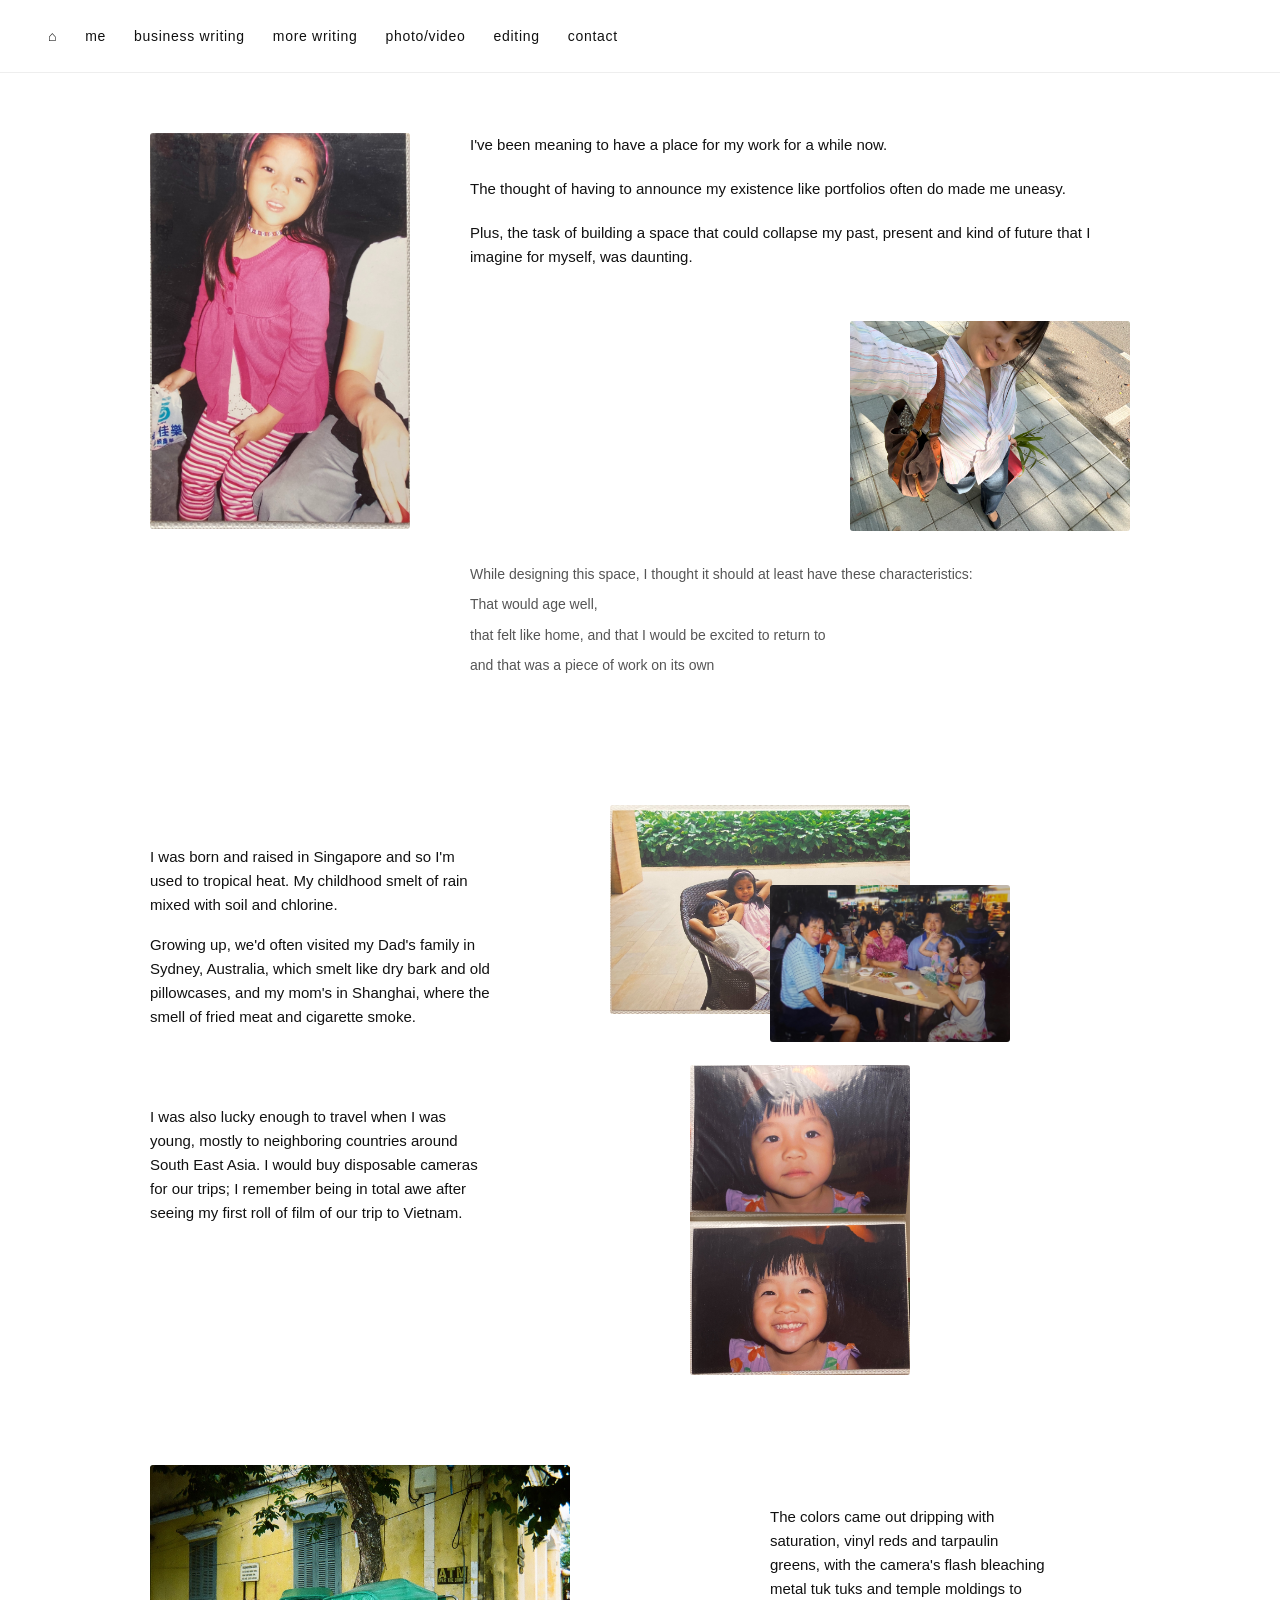
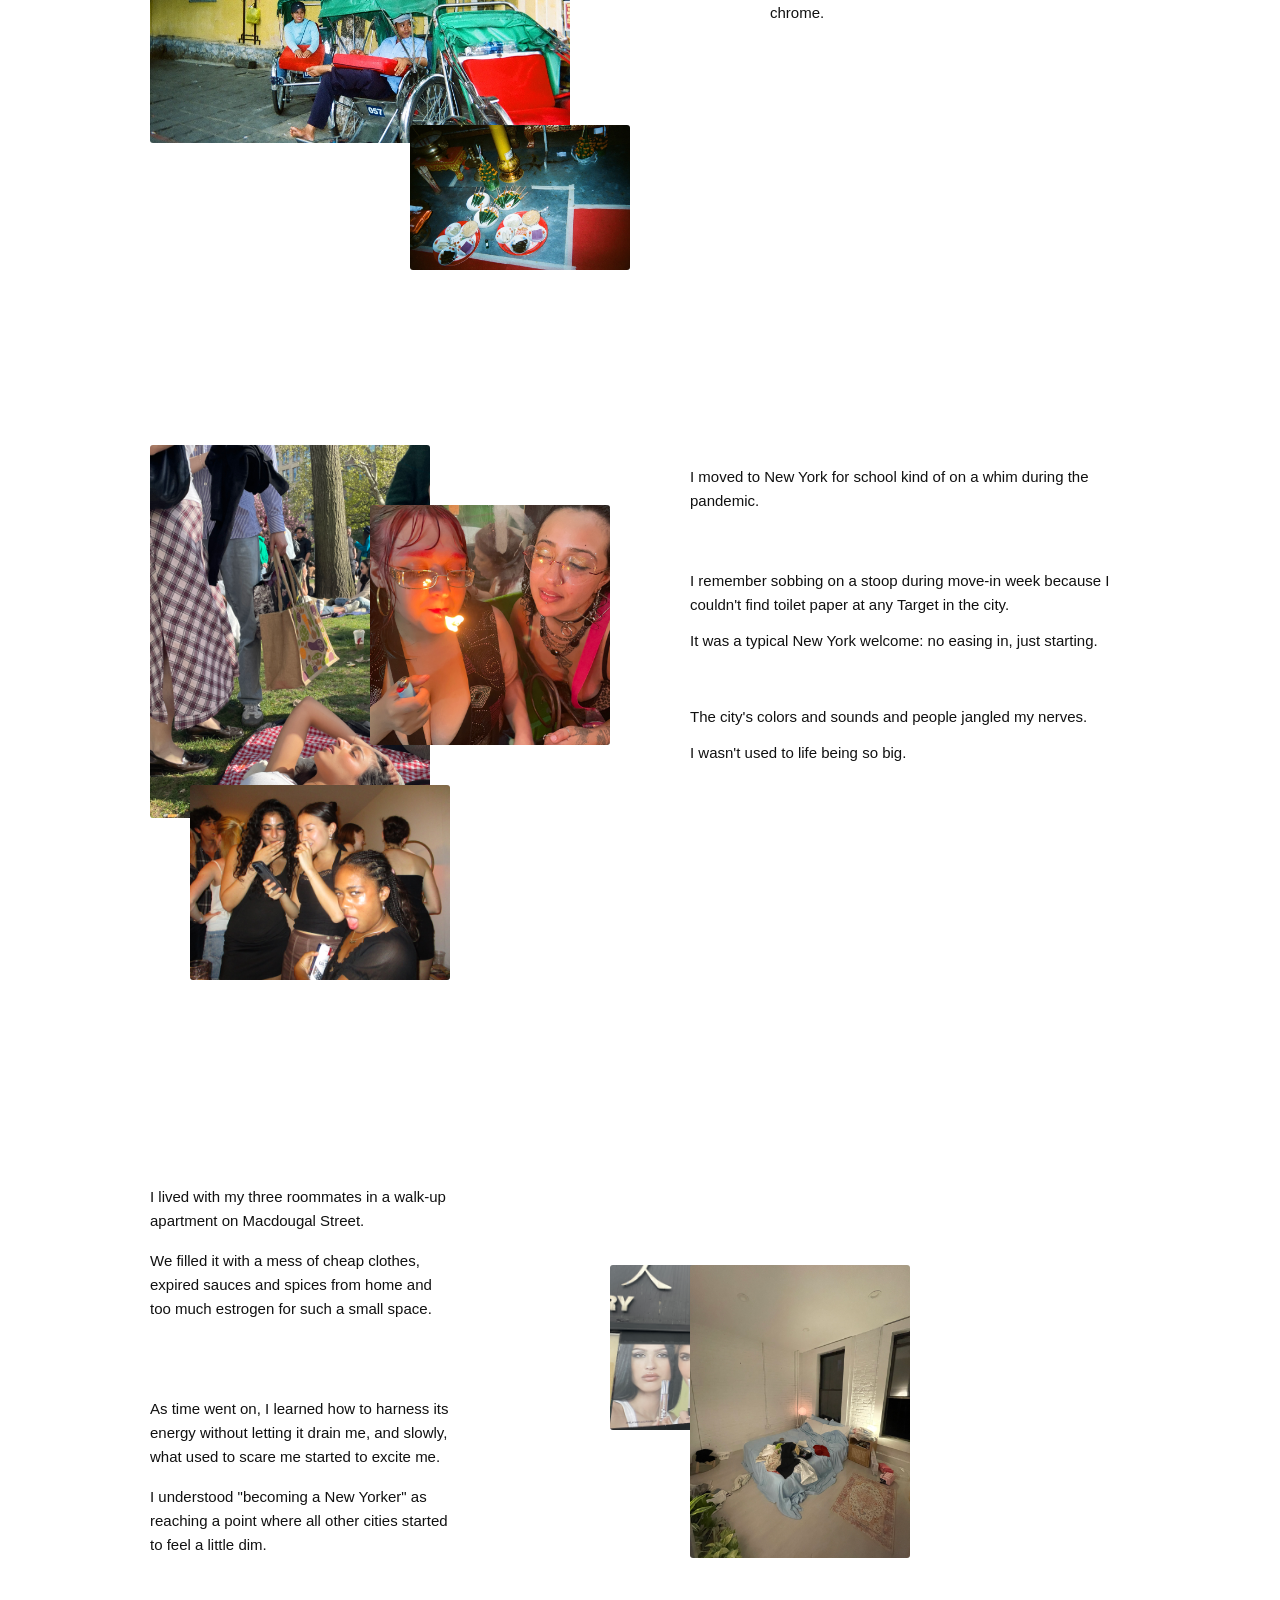
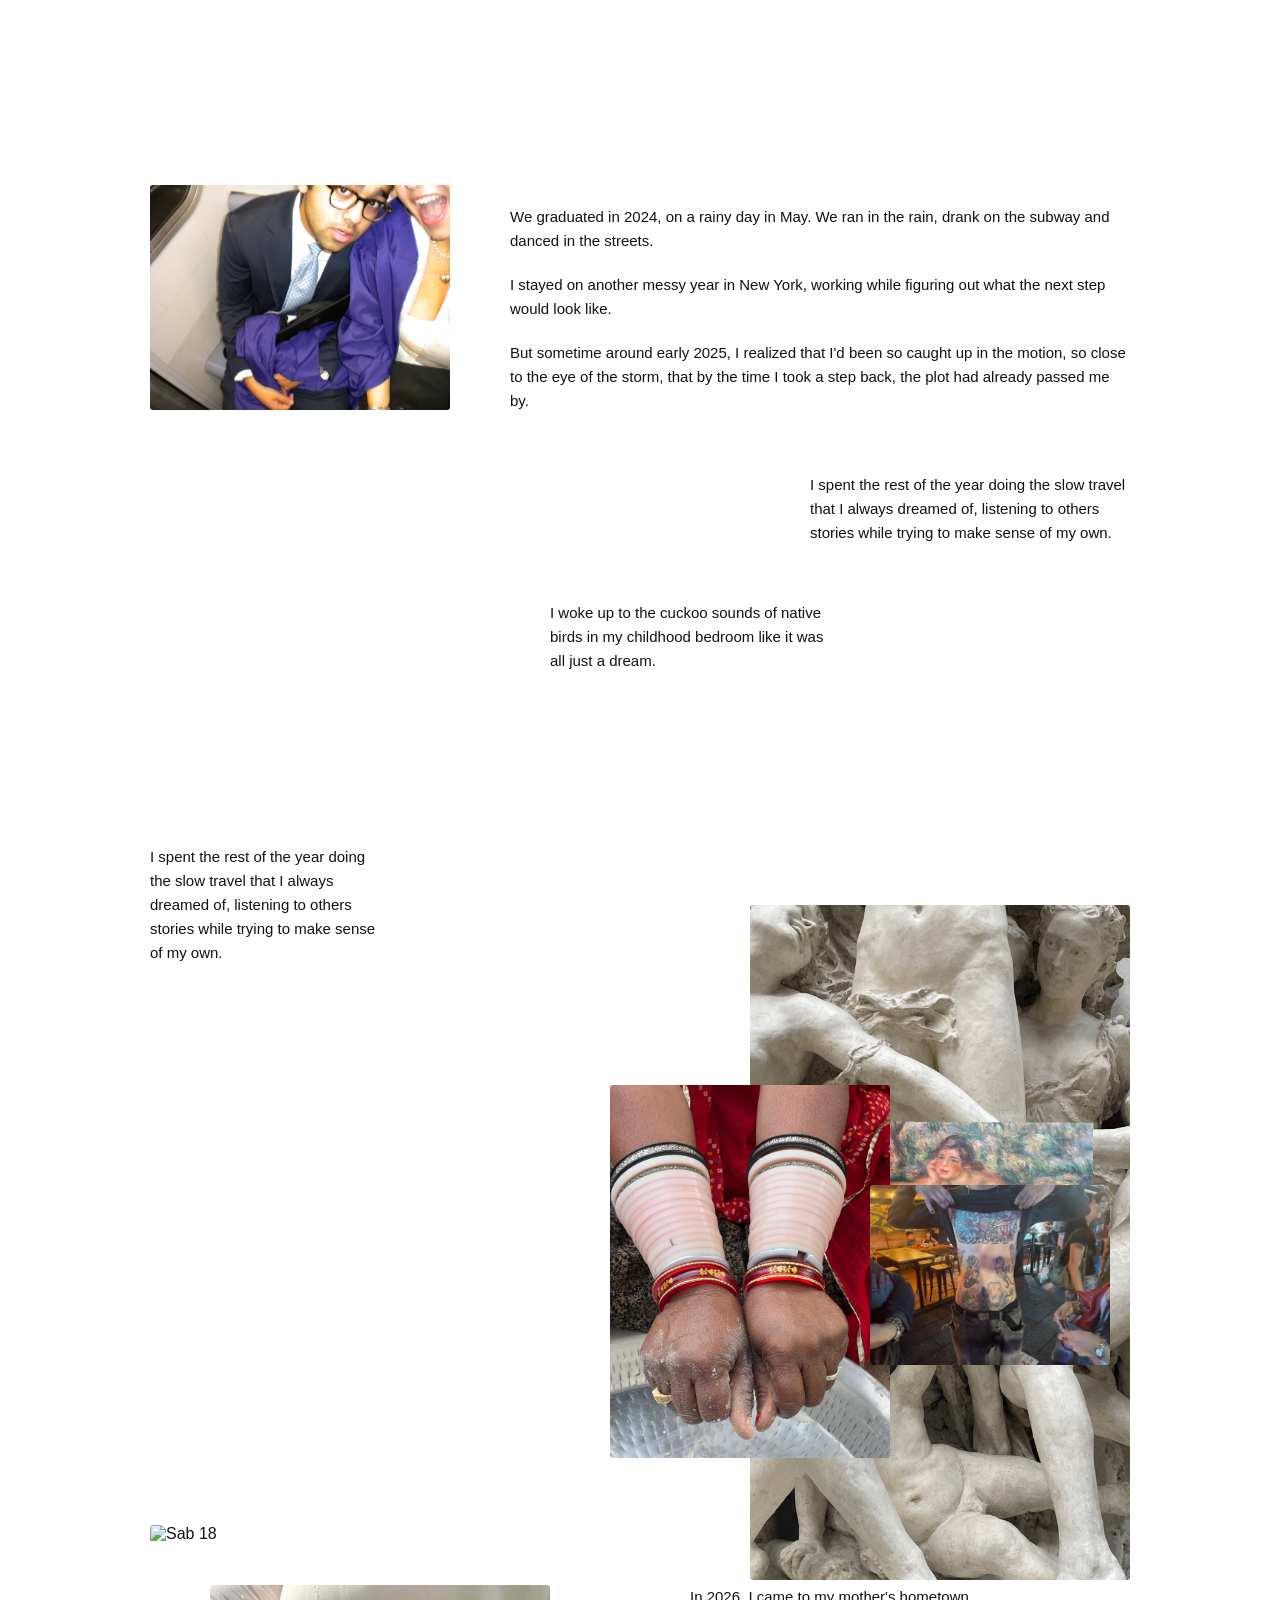
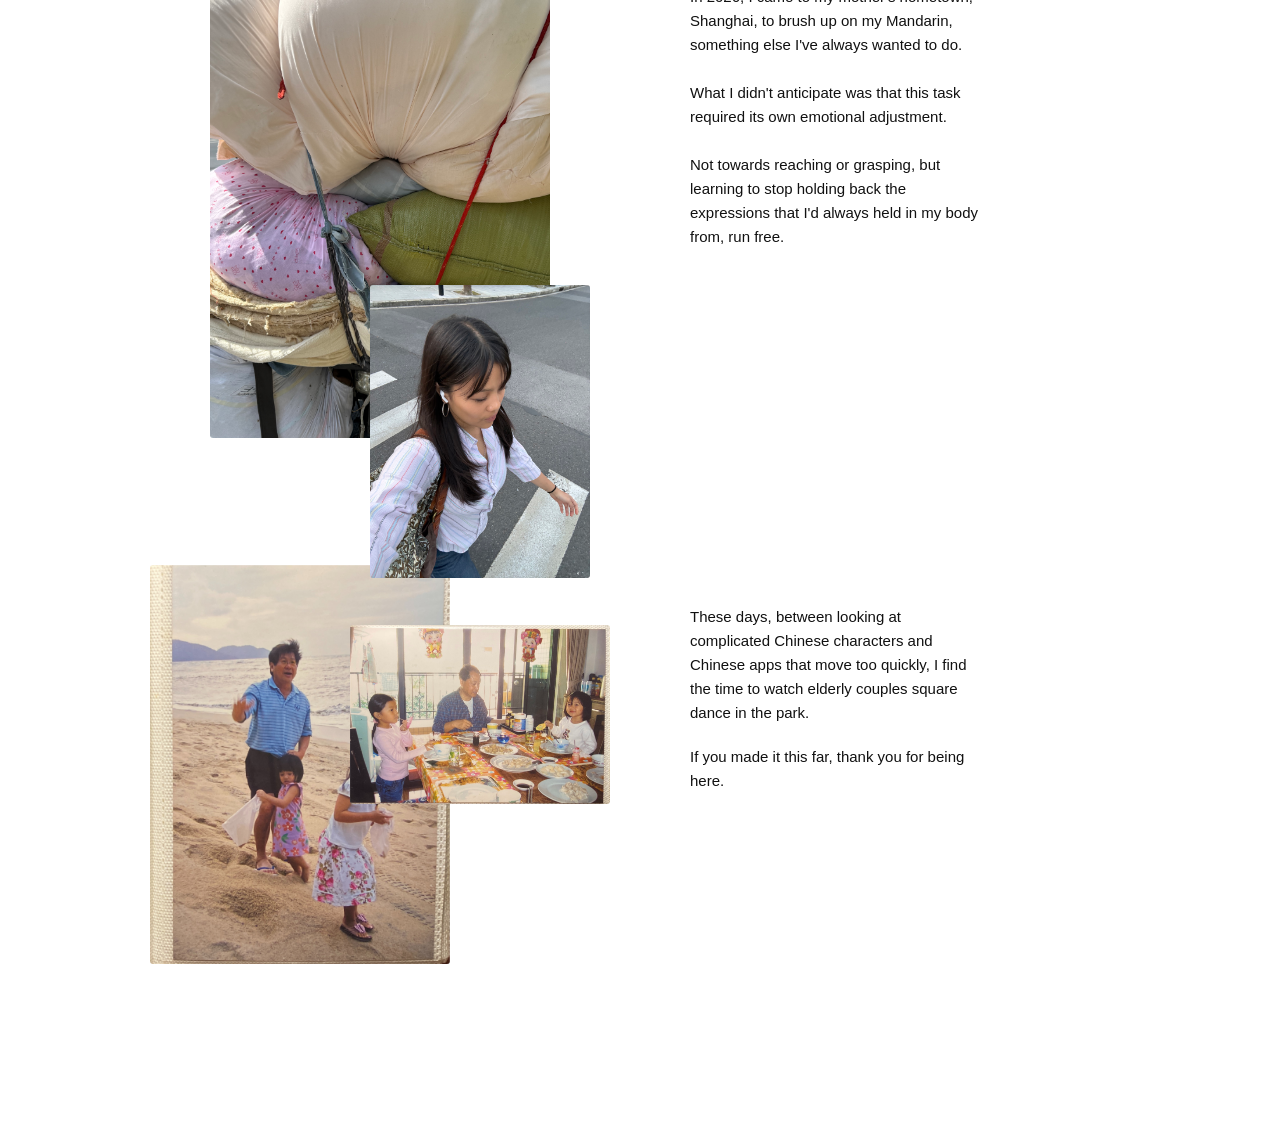
==== about-me.html @ 8b25de7e "build out all pages" ====
<!DOCTYPE html>
<html lang="en">
<head>
  <meta charset="UTF-8">
  <meta name="viewport" content="width=device-width, initial-scale=1.0">
  <link rel="stylesheet" href="css/style.css">
  <link rel="stylesheet" href="css/about-me.css">
  <title>Me — Sab's Brain Dump</title>
</head>
<body class="page">

  <div id="nav-placeholder"></div>

  <main class="about-main">

    <!-- ============================================
         SECTION 1 — Intro: photo left, text right, photo below text
         ============================================ -->
    <section class="s1">

      <img src="visual-media/about-me/aboutme-1.jpg" alt="Sab" class="s1-photo-main" />

      <div class="s1-right">
        <div class="s1-text">
          <p>I've been meaning to have a place for my work for a while now.</p>
          <p>The thought of having to announce my existence like portfolios often do made me uneasy.</p>
          <p>Plus, the task of building a space that could collapse my past, present and kind of future that I imagine for myself, was daunting.</p>
        </div>

        <img src="visual-media/about-me/aboutme-2.jpg" alt="Sab 2" class="s1-photo-2" />

        <div class="s1-caption">
          <p>While designing this space, I thought it should at least have these characteristics:</p>
          <p>That would age well,</p>
          <p>that felt like home, and that I would be excited to return to</p>
          <p>and that was a piece of work on its own</p>
        </div>
      </div>

    </section>


    <!-- ============================================
         SECTION 2 — Singapore/travel: text left, overlapping photos right
         ============================================ -->
    <section class="s2">

      <div class="s2-left">
        <div class="s2-text-top">
          <p>I was born and raised in Singapore and so I'm used to tropical heat. My childhood smelt of rain mixed with soil and chlorine.</p>
          <p>Growing up, we'd often visited my Dad's family in Sydney, Australia, which smelt like dry bark and old pillowcases, and my mom's in Shanghai, where the smell of fried meat and cigarette smoke.</p>
        </div>
        <div class="s2-text-bottom">
          <p>I was also lucky enough to travel when I was young, mostly to neighboring countries around South East Asia. I would buy disposable cameras for our trips; I remember being in total awe after seeing my first roll of film of our trip to Vietnam.</p>
        </div>
      </div>

      <div class="s2-photos">
        <img src="visual-media/about-me/aboutme-3.jpg" alt="Sab 3" class="s2-photo-3" />
        <img src="visual-media/about-me/aboutme-4.jpg" alt="Sab 4" class="s2-photo-4" />
        <img src="visual-media/about-me/aboutme-5.jpg" alt="Sab 5" class="s2-photo-5" />
      </div>

    </section>


    <!-- ============================================
         SECTION 3 — Film colors: large photo left, small photo corner, sentence right
         ============================================ -->
    <section class="s3">

      <div class="s3-photos">
        <img src="visual-media/about-me/aboutme-6.jpg" alt="Sab 6" class="s3-photo-6" />
        <img src="visual-media/about-me/aboutme-7.jpg" alt="Sab 7" class="s3-photo-7" />
      </div>

      <div class="s3-text">
        <p>The colors came out dripping with saturation, vinyl reds and tarpaulin greens, with the camera's flash bleaching metal tuk tuks and temple moldings to chrome.</p>
      </div>

    </section>


    <!-- ============================================
         SECTION 4 — New York arrival: photos left/center, text scattered right
         ============================================ -->
    <section class="s4">

      <div class="s4-photos">
        <img src="visual-media/about-me/aboutme-8.jpg" alt="Sab 8" class="s4-photo-8" />
        <img src="visual-media/about-me/aboutme-9.jpg" alt="Sab 9" class="s4-photo-9" />
        <img src="visual-media/about-me/aboutme-10.jpg" alt="Sab 10" class="s4-photo-10" />
      </div>

      <div class="s4-text">
        <p class="s4-text-a">I moved to New York for school kind of on a whim during the pandemic.</p>
        <div class="s4-text-b">
          <p>I remember sobbing on a stoop during move-in week because I couldn't find toilet paper at any Target in the city.</p>
          <p>It was a typical New York welcome: no easing in, just starting.</p>
        </div>
        <div class="s4-text-c">
          <p>The city's colors and sounds and people jangled my nerves.</p>
          <p>I wasn't used to life being so big.</p>
        </div>
      </div>

    </section>


    <!-- ============================================
         SECTION 5 — Macdougal Street: photos right, text left
         ============================================ -->
    <section class="s5">

      <div class="s5-text">
        <div class="s5-text-top">
          <p>I lived with my three roommates in a walk-up apartment on Macdougal Street.</p>
          <p>We filled it with a mess of cheap clothes, expired sauces and spices from home and too much estrogen for such a small space.</p>
        </div>
        <div class="s5-text-bottom">
          <p>As time went on, I learned how to harness its energy without letting it drain me, and slowly, what used to scare me started to excite me.</p>
          <p>I understood "becoming a New Yorker" as reaching a point where all other cities started to feel a little dim.</p>
        </div>
      </div>

      <div class="s5-photos">
        <img src="visual-media/about-me/aboutme-12.jpg" alt="Sab 12" class="s5-photo-12" />
        <img src="visual-media/about-me/aboutme-11.jpg" alt="Sab 11" class="s5-photo-11" />
      </div>

    </section>


    <!-- ============================================
         SECTION 6 — Graduation & leaving: photo left, text right, captions below
         ============================================ -->
    <section class="s6">

      <div class="s6-photos">
        <img src="visual-media/about-me/aboutme-13.jpg" alt="Sab 13" class="s6-photo-12" />
      </div>

      <div class="s6-right">
        <div class="s6-text-main">
          <p>We graduated in 2024, on a rainy day in May. We ran in the rain, drank on the subway and danced in the streets.</p>
          <p>I stayed on another messy year in New York, working while figuring out what the next step would look like.</p>
          <p>But sometime around early 2025, I realized that I'd been so caught up in the motion, so close to the eye of the storm, that by the time I took a step back, the plot had already passed me by.</p>
        </div>
        <div class="s6-text-drift-right">
          <p>I spent the rest of the year doing the slow travel that I always dreamed of, listening to others stories while trying to make sense of my own.</p>
        </div>
        <div class="s6-text-drift-left">
          <p>I woke up to the cuckoo sounds of native birds in my childhood bedroom like it was all just a dream.</p>
        </div>
      </div>

    </section>


    <!-- ============================================
         SECTION 7 — Slow travel: large photo right, overlapping photos, text upper left
         ============================================ -->
    <section class="s7">

      <div class="s7-text">
        <p>I spent the rest of the year doing the slow travel that I always dreamed of, listening to others stories while trying to make sense of my own.</p>
      </div>

      <div class="s7-photos">
        <img src="visual-media/about-me/aboutme-14.jpg" alt="Sab 14" class="s7-photo-14" />
        <img src="visual-media/about-me/aboutme-15.jpg" alt="Sab 15" class="s7-photo-15" />
        <img src="visual-media/about-me/aboutme-16.jpg" alt="Sab 16" class="s7-photo-16" />
      </div>

    </section>


    <!-- ============================================
         SECTION 8 — Shanghai: large photo center, text right, photo bottom right
         ============================================ -->
    <section class="s8">

      <div class="s8-photos">
        <img src="visual-media/about-me/aboutme-17.jpg" alt="Sab 17" class="s8-photo-17" />
        <img src="visual-media/about-me/aboutme-18.jpg" alt="Sab 18" class="s8-photo-18" />
        <img src="visual-media/about-me/aboutme-19.jpg" alt="Sab 19" class="s8-photo-19" />
      </div>

      <div class="s8-text">
        <p>In 2026, I came to my mother's hometown, Shanghai, to brush up on my Mandarin, something else I've always wanted to do.</p>
        <p>What I didn't anticipate was that this task required its own emotional adjustment.</p>
        <p>Not towards reaching or grasping, but learning to stop holding back the expressions that I'd always held in my body from, run free.</p>
      </div>

    </section>


    <!-- ============================================
         SECTION 9 — Closing: two photos, farewell text
         ============================================ -->
    <section class="s9">

      <div class="s9-photos">
        <img src="visual-media/about-me/aboutme-20.jpg" alt="Sab 20" class="s9-photo-20" />
        <img src="visual-media/about-me/aboutme-21.jpg" alt="Sab 21" class="s9-photo-21" />
      </div>

      <div class="s9-text">
        <p>These days, between looking at complicated Chinese characters and Chinese apps that move too quickly, I find the time to watch elderly couples square dance in the park.</p>
        <p>If you made it this far, thank you for being here.</p>
      </div>

    </section>

  </main>

  <script src="js/script.js"></script>
</body>
</html>
---- css/style.css ----
/*
/* ============================================
   BASE — applies to every page
   ============================================ */

* {
  margin: 0;
  padding: 0;
  box-sizing: border-box;
}

body {
  background-color: white;
  font-family: sans-serif;
  color: #111;
}


/* ============================================
   SPLASH PAGE
   ============================================ */

body.splash {
  height: 100vh;
  overflow: hidden;
}

/* The video fills the whole screen like wallpaper */
body.splash video {
  position: fixed;
  top: 0;
  left: 0;
  width: 100%;
  height: 100%;
  object-fit: cover;
  z-index: 0;
}

/* A dark layer sits on top of the video to make text readable */
body.splash::after {
  content: '';
  position: fixed;
  inset: 0;
  background: rgba(0, 0, 0, 0.4);
  z-index: 1;
}

/* The title and button float above everything */
.splash-content {
  position: fixed;
  inset: 0;
  z-index: 2;
  display: flex;
  flex-direction: column;
  align-items: center;
  justify-content: center;
  color: white;
  text-align: center;
  gap: 32px;
}

.splash-content h1 {
  font-size: 5rem;
  line-height: 1.1;
  font-weight: normal;
}

.enter-button {
  display: inline-block;
  padding: 14px 40px;
  border: 1px solid white;
  color: white;
  text-decoration: none;
  letter-spacing: 0.2em;
  text-transform: uppercase;
  font-size: 0.8rem;
  transition: background 0.3s, color 0.3s;
}

.enter-button:hover {
  background: white;
  color: black;
}

/* ============================================
   SPLASH LOCATION TAG
   ============================================ */

.splash-location {
  position: fixed;
  top: 40px;
  right: 48px;
  z-index: 2;
  color: white;
  font-size: 15px;
  letter-spacing: 0.05em;
  display: flex;
  align-items: center;
  gap: 8px;
}

.location-dot {
  width: 7px;
  height: 7px;
  border-radius: 50%;
  background: white;
  display: inline-block;
}

body.page nav {
  padding: 28px 48px;
  display: flex;
  gap: 28px;
  border-bottom: 1px solid #eee;
}

body.page nav a {
  color: #111;
  text-decoration: none;
  font-size: 14px;
  letter-spacing: 0.05em;
}

body.page nav a:hover {
  text-decoration: underline;
}
---- css/about-me.css ----
/* ============================================
   ABOUT-ME PAGE
   ============================================ */

.about-main {
  max-width: 1100px;
  margin: 60px auto;
  padding: 0 60px;
}

.about-main p {
  font-size: 15px;
  line-height: 1.6;
  color: #111;
  margin-bottom: 16px;
}

/* ============================================
   SECTION 1 — Intro
   ============================================ */

.s1 {
  display: flex;
  align-items: flex-start;
  gap: 60px;
  margin-bottom: 120px;
}

.s1-photo-main {
  width: 260px;
  flex-shrink: 0;
  border-radius: 3px;
}

.s1-right {
  flex: 1;
  display: flex;
  flex-direction: column;
  gap: 32px;
}

.s1-text p {
  margin-bottom: 20px;
}

.s1-photo-2 {
  width: 280px;
  border-radius: 3px;
  align-self: flex-end;
}

.s1-caption p {
  margin-bottom: 8px;
  color: #555;
  font-size: 14px;
}


/* ============================================
   SECTION 2 — Singapore & travel
   ============================================ */

.s2 {
  display: flex;
  align-items: flex-start;
  gap: 60px;
  margin-bottom: 60px;
  min-height: 600px;
}

.s2-left {
  width: 340px;
  flex-shrink: 0;
  display: flex;
  flex-direction: column;
  gap: 60px;
  padding-top: 40px;
}

.s2-photos {
  position: relative;
  flex: 1;
  height: 600px;
}

.s2-photo-3 {
  position: absolute;
  width: 300px;
  top: 0;
  left: 60px;
  z-index: 1;
  border-radius: 3px;
}

.s2-photo-4 {
  position: absolute;
  width: 240px;
  top: 80px;
  left: 220px;
  z-index: 2;
  border-radius: 3px;
}

.s2-photo-5 {
  position: absolute;
  width: 220px;
  top: 260px;
  left: 140px;
  z-index: 3;
  border-radius: 3px;
}


/* ============================================
   SECTION 3 — Film colors
   ============================================ */

.s3 {
  display: flex;
  align-items: flex-start;
  gap: 60px;
  margin-bottom: 60px;
  min-height: 520px;
}

.s3-photos {
  position: relative;
  width: 560px;
  height: 480px;
  flex-shrink: 0;
}

.s3-photo-6 {
  position: absolute;
  width: 420px;
  top: 0;
  left: 0;
  z-index: 1;
  border-radius: 3px;
}

.s3-photo-7 {
  position: absolute;
  width: 220px;
  top: 260px;
  left: 260px;
  z-index: 2;
  border-radius: 3px;
}

.s3-text {
  padding-top: 40px;
  max-width: 280px;
}


/* ============================================
   SECTION 4 — New York arrival
   ============================================ */

.s4 {
  display: flex;
  align-items: flex-start;
  gap: 60px;
  margin-bottom: 60px;
  min-height: 640px;
}

.s4-photos {
  position: relative;
  width: 480px;
  height: 600px;
  flex-shrink: 0;
}

.s4-photos img {
  position: absolute;
  border-radius: 3px;
}

.s4-photo-8 {
  width: 280px;
  top: 0;
  left: 0;
  z-index: 1;
}

.s4-photo-9 {
  width: 240px;
  top: 60px;
  left: 220px;
  z-index: 2;
}

.s4-photo-10 {
  width: 260px;
  top: 340px;
  left: 40px;
  z-index: 3;
}

.s4-text {
  flex: 1;
  display: flex;
  flex-direction: column;
  gap: 40px;
  padding-top: 20px;
}

.s4-text-a {
  font-size: 15px;
}

.s4-text-b p,
.s4-text-c p {
  margin-bottom: 12px;
}


/* ============================================
   SECTION 5 — Macdougal Street
   ============================================ */

.s5 {
  display: flex;
  align-items: flex-start;
  gap: 60px;
  margin-bottom: 60px;
  min-height: 580px;
}

.s5-text {
  width: 300px;
  flex-shrink: 0;
  display: flex;
  flex-direction: column;
  gap: 60px;
  padding-top: 40px;
}

.s5-photos {
  position: relative;
  flex: 1;
  height: 560px;
}

.s5-photo-10 {
  position: absolute;
  width: 360px;
  top: 0;
  right: 0;
  z-index: 1;
  border-radius: 3px;
}

.s5-photo-11 {
  position: absolute;
  width: 220px;
  top: 120px;
  right: 220px;
  z-index: 2;
  border-radius: 3px;
}

.s5-photo-12 {
  position: absolute;
  width: 220px;
  top: 120px;
  left: 100px;
  z-index: 2;
  border-radius: 3px;
}


/* ============================================
   SECTION 6 — Graduation & leaving
   ============================================ */

.s6 {
  display: flex;
  align-items: flex-start;
  gap: 60px;
  margin-bottom: 60px;
  min-height: 600px;
}

.s6-photos {
  width: 300px;
  flex-shrink: 0;
}

.s6-photo-12 {
  width: 100%;
  border-radius: 3px;
}

.s6-right {
  flex: 1;
  display: flex;
  flex-direction: column;
  gap: 40px;
  padding-top: 20px;
}

.s6-text-main p {
  margin-bottom: 20px;
}

.s6-text-drift-right {
  align-self: flex-end;
  max-width: 320px;
}

.s6-text-drift-left {
  align-self: flex-start;
  max-width: 320px;
  padding-left: 40px;
}


/* ============================================
   SECTION 7 — Slow travel
   ============================================ */

.s7 {
  position: relative;
  min-height: 620px;
  margin-bottom: 60px;
}

.s7-text {
  position: absolute;
  top: 0;
  left: 0;
  max-width: 240px;
  z-index: 3;
}

.s7-photos {
  position: relative;
  height: 600px;
}

.s7-photo-14 {
  position: absolute;
  width: 380px;
  top: 60px;
  right: 0;
  z-index: 1;
  border-radius: 3px;
}

.s7-photo-15 {
  position: absolute;
  width: 280px;
  top: 240px;
  right: 240px;
  z-index: 2;
  border-radius: 3px;
}

.s7-photo-16 {
  position: absolute;
  width: 240px;
  top: 340px;
  right: 20px;
  z-index: 3;
  border-radius: 3px;
}


/* ============================================
   SECTION 8 — Shanghai
   ============================================ */

.s8 {
  display: flex;
  align-items: flex-start;
  gap: 60px;
  margin-bottom: 60px;
  min-height: 580px;
}

.s8-photos {
  position: relative;
  width: 480px;
  height: 540px;
  flex-shrink: 0;
}

.s8-photos img {
  position: absolute;
  border-radius: 3px;
}

.s8-photo-17 {
  width: 340px;
  top: 60px;
  left: 60px;
  z-index: 1;
}

.s8-photo-18 {
  width: 200px;
  top: 0;
  left: 0;
  z-index: 2;
}

.s8-photo-19 {
  width: 220px;
  top: 360px;
  left: 220px;
  z-index: 3;
}

.s8-text {
  flex: 1;
  padding-top: 60px;
  max-width: 300px;
}

.s8-text p {
  margin-bottom: 24px;
}


/* ============================================
   SECTION 9 — Closing
   ============================================ */

.s9 {
  display: flex;
  align-items: flex-start;
  gap: 60px;
  margin-bottom: 160px;
  min-height: 400px;
}

.s9-photos {
  position: relative;
  width: 480px;
  height: 360px;
  flex-shrink: 0;
}

.s9-photo-20 {
  position: absolute;
  width: 300px;
  top: 0;
  left: 0;
  z-index: 1;
  border-radius: 3px;
}

.s9-photo-21 {
  position: absolute;
  width: 260px;
  top: 60px;
  left: 200px;
  z-index: 2;
  border-radius: 3px;
}

.s9-text {
  flex: 1;
  padding-top: 40px;
  max-width: 280px;
}

.s9-text p {
  margin-bottom: 20px;
}
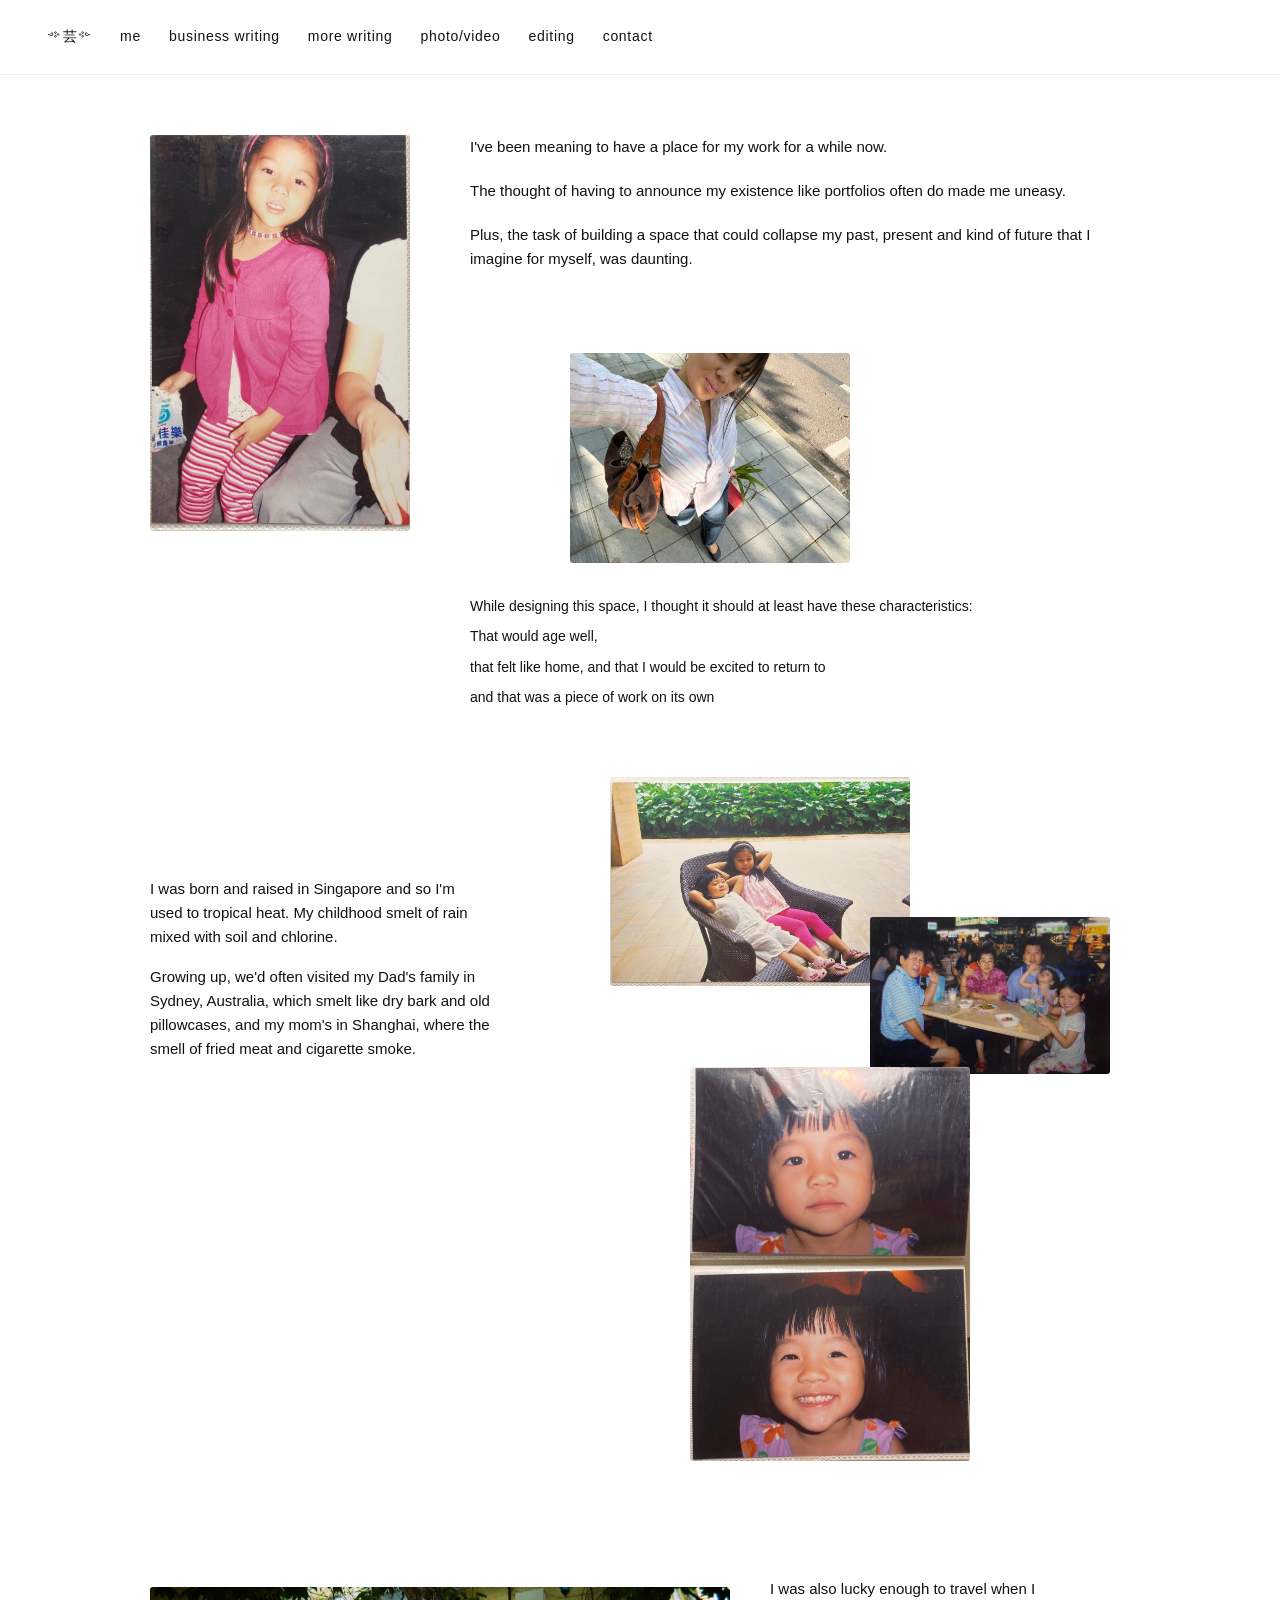
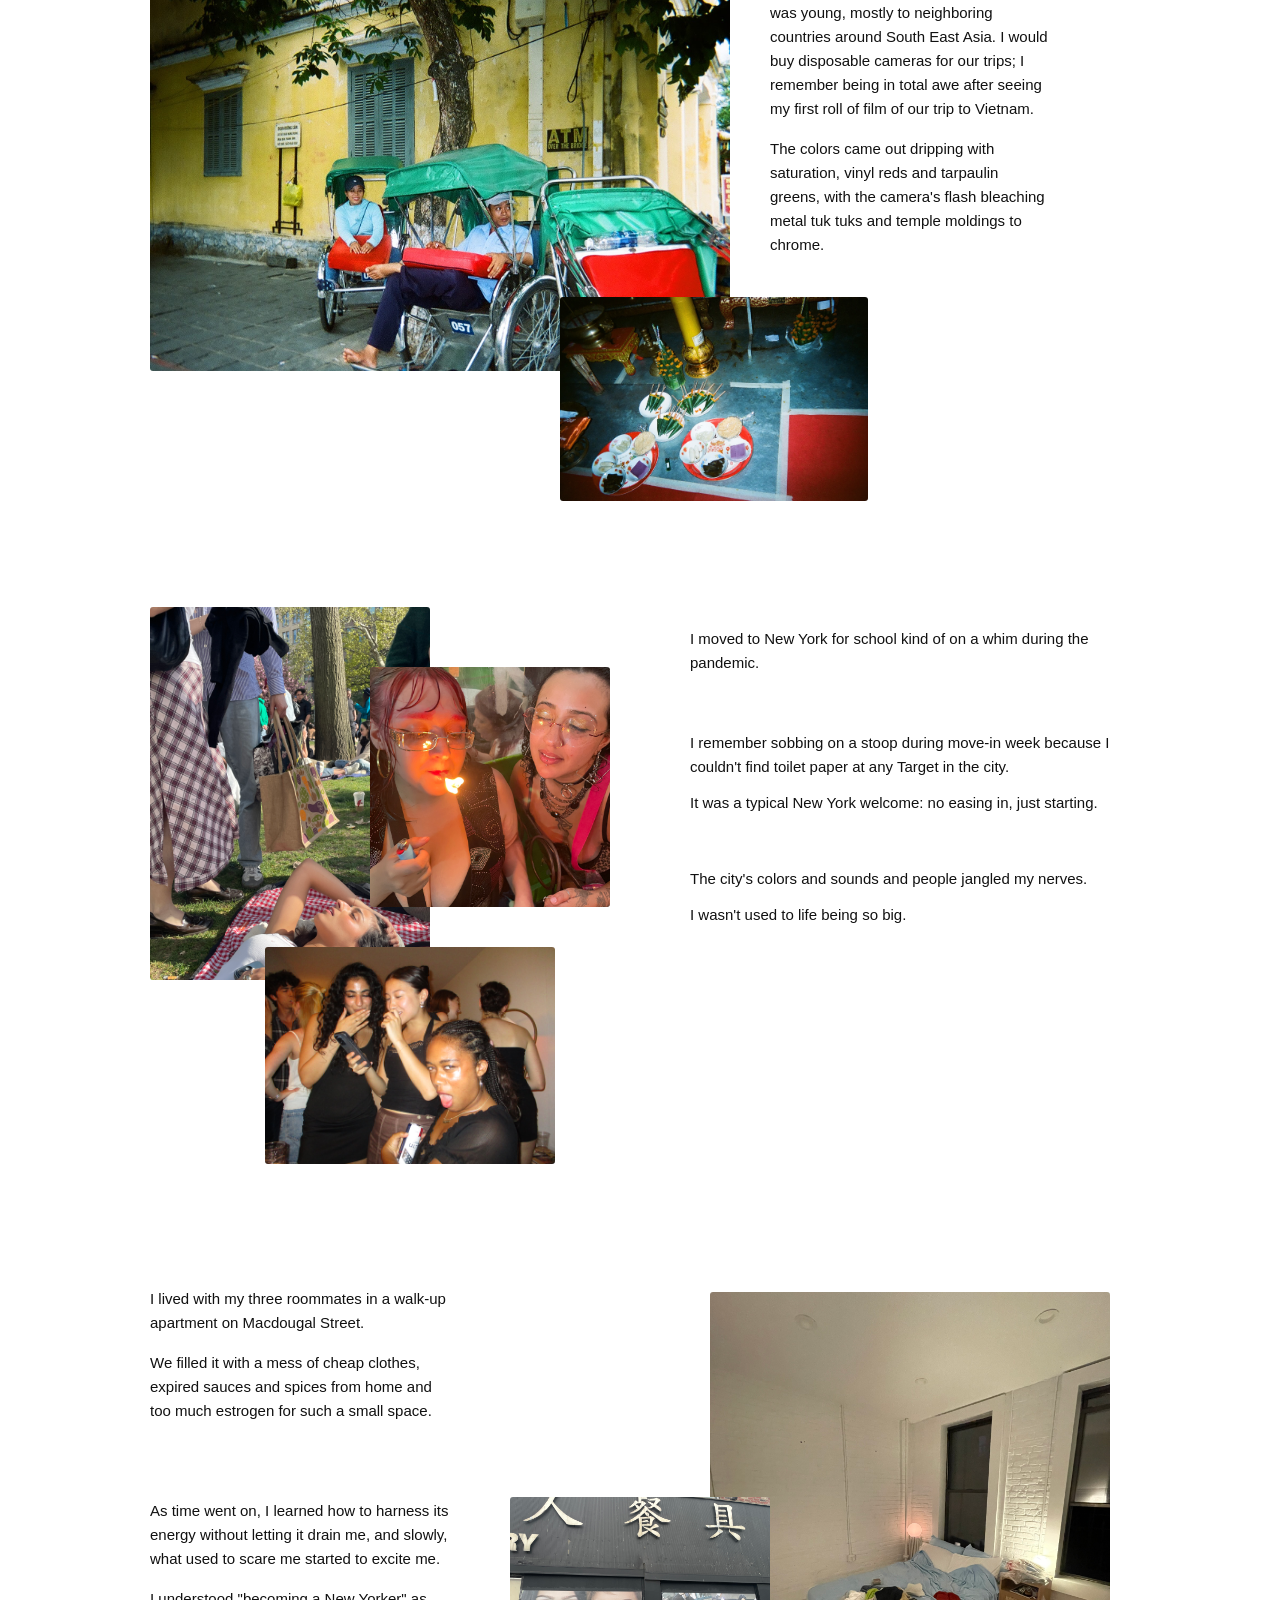
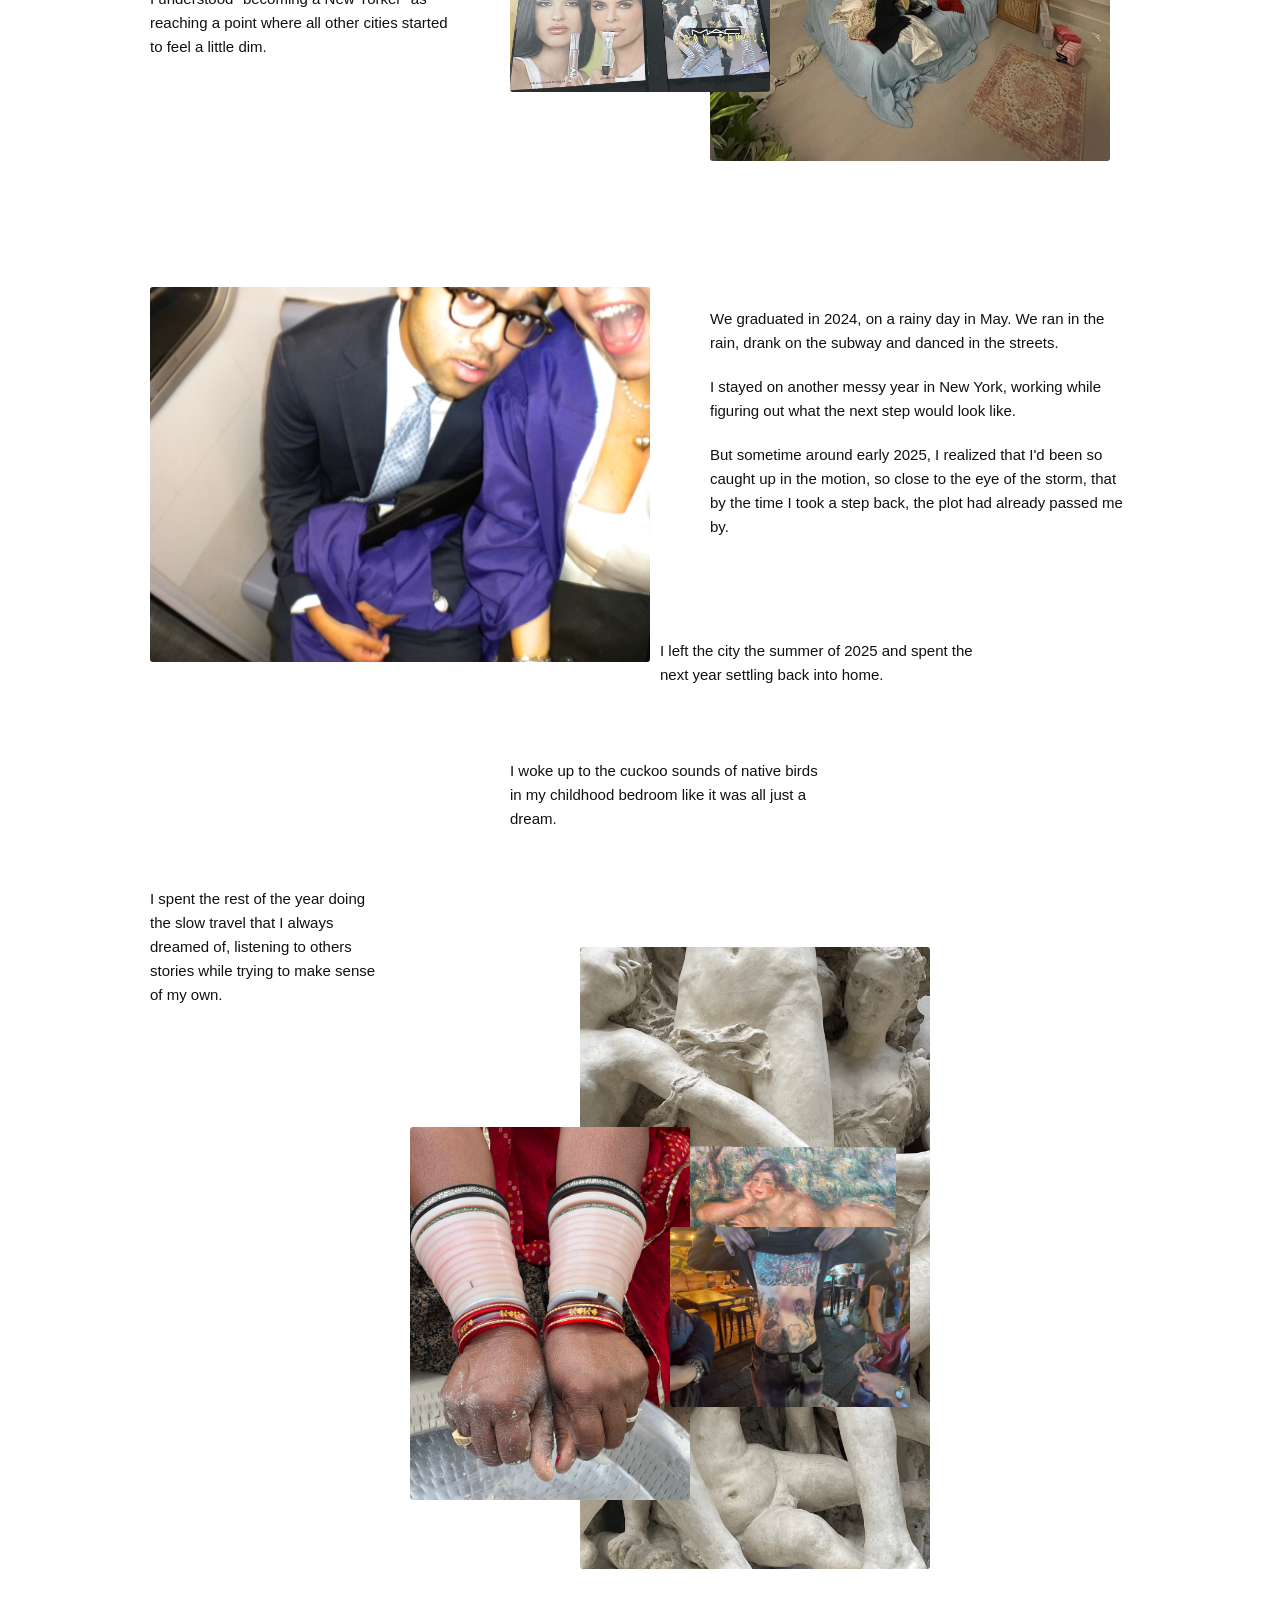
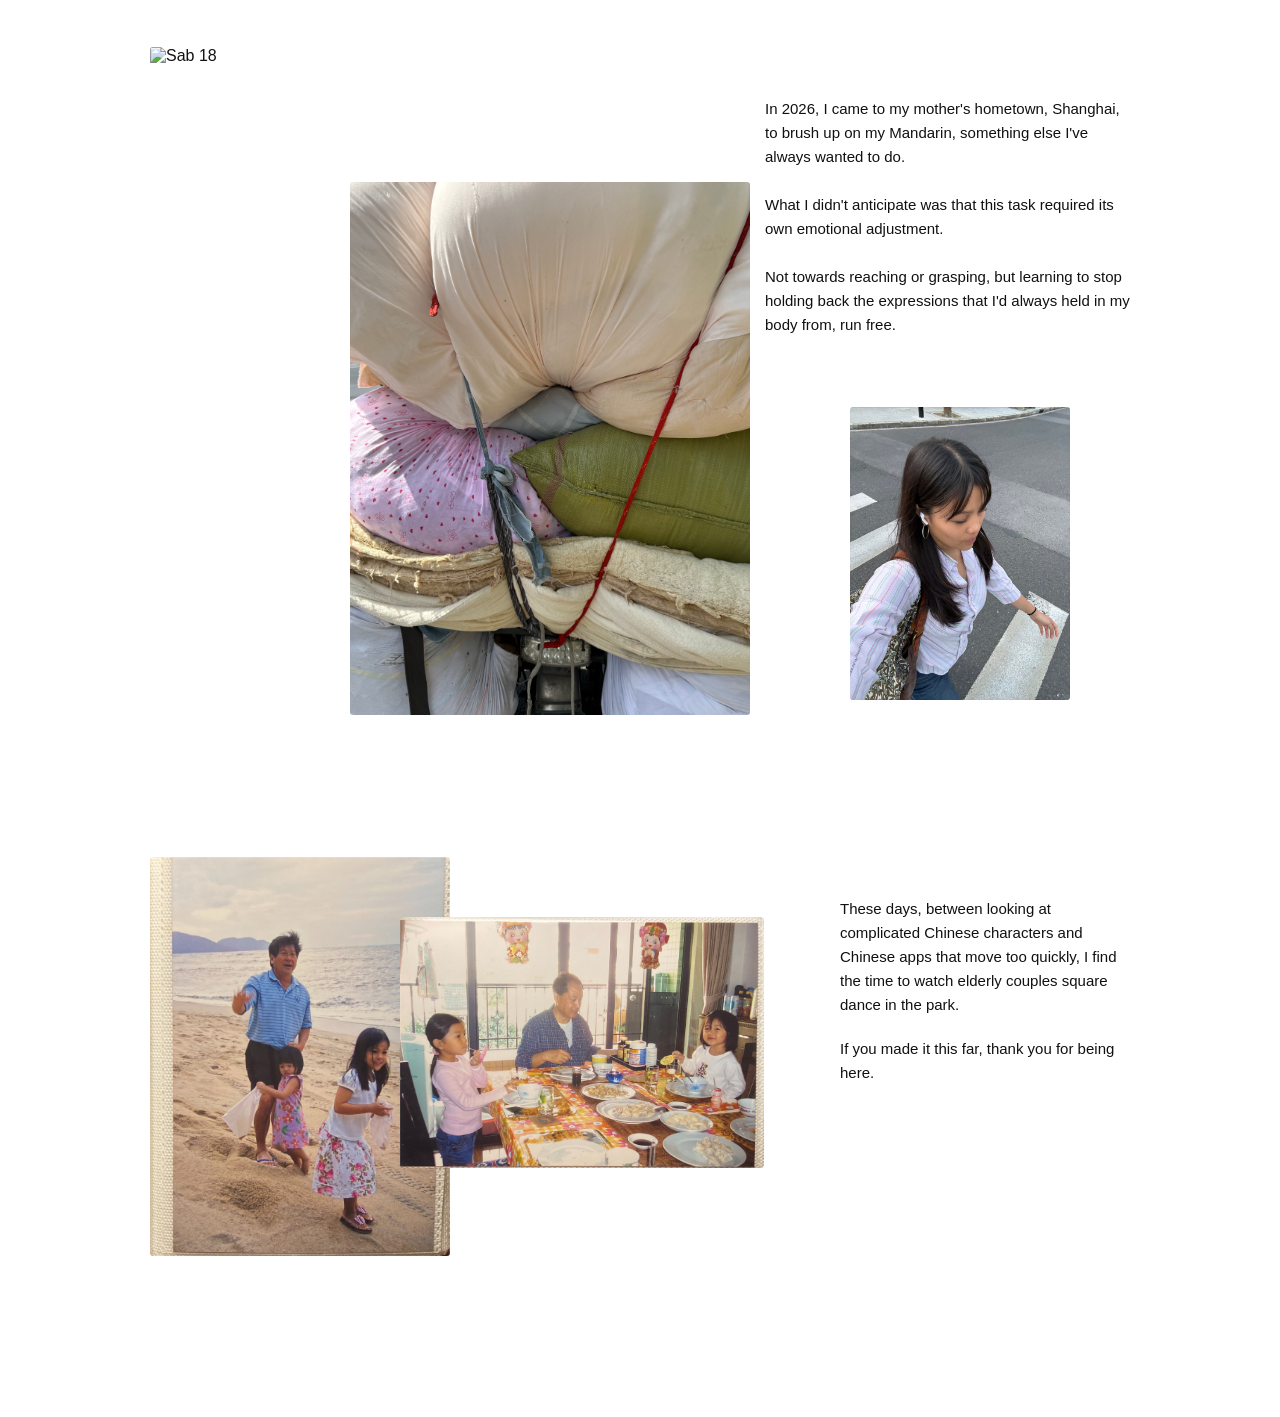
==== commit debb079d: "layout and design updates" ====
--- a/about-me.html
+++ b/about-me.html
@@ -51,7 +51,6 @@
           <p>Growing up, we'd often visited my Dad's family in Sydney, Australia, which smelt like dry bark and old pillowcases, and my mom's in Shanghai, where the smell of fried meat and cigarette smoke.</p>
         </div>
         <div class="s2-text-bottom">
-          <p>I was also lucky enough to travel when I was young, mostly to neighboring countries around South East Asia. I would buy disposable cameras for our trips; I remember being in total awe after seeing my first roll of film of our trip to Vietnam.</p>
         </div>
       </div>
 
@@ -75,6 +74,7 @@
       </div>
 
       <div class="s3-text">
+        <p>I was also lucky enough to travel when I was young, mostly to neighboring countries around South East Asia. I would buy disposable cameras for our trips; I remember being in total awe after seeing my first roll of film of our trip to Vietnam.<p>
         <p>The colors came out dripping with saturation, vinyl reds and tarpaulin greens, with the camera's flash bleaching metal tuk tuks and temple moldings to chrome.</p>
       </div>
 
@@ -147,7 +147,7 @@
           <p>But sometime around early 2025, I realized that I'd been so caught up in the motion, so close to the eye of the storm, that by the time I took a step back, the plot had already passed me by.</p>
         </div>
         <div class="s6-text-drift-right">
-          <p>I spent the rest of the year doing the slow travel that I always dreamed of, listening to others stories while trying to make sense of my own.</p>
+          <p>I left the city the summer of 2025 and spent the next year settling back into home.</p>
         </div>
         <div class="s6-text-drift-left">
           <p>I woke up to the cuckoo sounds of native birds in my childhood bedroom like it was all just a dream.</p>
--- a/css/about-me.css
+++ b/css/about-me.css
@@ -43,15 +43,19 @@
   margin-bottom: 20px;
 }
 
+/* aboutme-2: moved 280px left, 70px lower */
 .s1-photo-2 {
   width: 280px;
   border-radius: 3px;
   align-self: flex-end;
-}
-
+  margin-right: 280px;
+  margin-top: 30px;
+}
+
+/* caption text: black, not grey */
 .s1-caption p {
   margin-bottom: 8px;
-  color: #555;
+  color: #111;
   font-size: 14px;
 }
 
@@ -64,7 +68,7 @@
   display: flex;
   align-items: flex-start;
   gap: 60px;
-  margin-bottom: 60px;
+  margin-bottom: 30px;
   min-height: 600px;
 }
 
@@ -81,30 +85,33 @@
   position: relative;
   flex: 1;
   height: 600px;
+  overflow: visible;
 }
 
 .s2-photo-3 {
   position: absolute;
   width: 300px;
-  top: 0;
+  top: -60px;
   left: 60px;
   z-index: 1;
   border-radius: 3px;
 }
 
+/* aboutme-4: moved 100px right */
 .s2-photo-4 {
   position: absolute;
   width: 240px;
   top: 80px;
-  left: 220px;
-  z-index: 2;
-  border-radius: 3px;
-}
-
+  left: 320px;
+  z-index: 2;
+  border-radius: 3px;
+}
+
+/* aboutme-5: 50% bigger (220 * 1.5 = 330px) */
 .s2-photo-5 {
   position: absolute;
-  width: 220px;
-  top: 260px;
+  width: 280px;
+  top: 230px;
   left: 140px;
   z-index: 3;
   border-radius: 3px;
@@ -119,6 +126,7 @@
   display: flex;
   align-items: flex-start;
   gap: 60px;
+  margin-top: 100px;
   margin-bottom: 60px;
   min-height: 520px;
 }
@@ -130,20 +138,22 @@
   flex-shrink: 0;
 }
 
+/* aboutme-6: 50% bigger (420 * 1.5 = 630px) */
 .s3-photo-6 {
   position: absolute;
-  width: 420px;
-  top: 0;
+  width: 580px;
+  top: 50px;
   left: 0;
   z-index: 1;
   border-radius: 3px;
 }
 
+/* aboutme-7: 40% bigger (220 * 1.4 = 308px), 150px right, 100px down */
 .s3-photo-7 {
   position: absolute;
-  width: 220px;
-  top: 260px;
-  left: 260px;
+  width: 308px;
+  top: 360px;
+  left: 410px;
   z-index: 2;
   border-radius: 3px;
 }
@@ -162,7 +172,8 @@
   display: flex;
   align-items: flex-start;
   gap: 60px;
-  margin-bottom: 60px;
+  margin-bottom: 0px;
+  margin-top: 150px;
   min-height: 640px;
 }
 
@@ -192,10 +203,11 @@
   z-index: 2;
 }
 
+/* aboutme-10: 75px right, 30% bigger (260 * 1.3 = 338px) */
 .s4-photo-10 {
-  width: 260px;
+  width: 290px;
   top: 340px;
-  left: 40px;
+  left: 115px;
   z-index: 3;
 }
 
@@ -225,6 +237,7 @@
   display: flex;
   align-items: flex-start;
   gap: 60px;
+  margin-top: 0px;
   margin-bottom: 60px;
   min-height: 580px;
 }
@@ -253,21 +266,23 @@
   border-radius: 3px;
 }
 
+/* aboutme-11: 100% bigger (220 * 2 = 440px), 100px right, 75px up */
 .s5-photo-11 {
   position: absolute;
-  width: 220px;
-  top: 120px;
-  right: 220px;
-  z-index: 2;
-  border-radius: 3px;
-}
-
+  width: 400px;
+  top: 45px;
+  left: 200px;
+  z-index: 2;
+  border-radius: 3px;
+}
+
+/* aboutme-12: over aboutme-11 */
 .s5-photo-12 {
   position: absolute;
-  width: 220px;
-  top: 120px;
-  left: 100px;
-  z-index: 2;
+  width: 260px;
+  top: 250px;
+  left: 0px;
+  z-index: 3;
   border-radius: 3px;
 }
 
@@ -280,7 +295,7 @@
   display: flex;
   align-items: flex-start;
   gap: 60px;
-  margin-bottom: 60px;
+  margin-bottom: 0px;
   min-height: 600px;
 }
 
@@ -289,8 +304,9 @@
   flex-shrink: 0;
 }
 
+/* aboutme-13: 100% bigger (300 * 2 = 600px) */
 .s6-photo-12 {
-  width: 100%;
+  width: 500px;
   border-radius: 3px;
 }
 
@@ -302,19 +318,27 @@
   padding-top: 20px;
 }
 
+/* narrower text box */
+.s6-text-main {
+  max-width: 700px;
+  padding-left: 200px;
+}
+
 .s6-text-main p {
   margin-bottom: 20px;
 }
 
 .s6-text-drift-right {
-  align-self: flex-end;
+  align-self: center;
   max-width: 320px;
+  margin-top: 40px;
 }
 
 .s6-text-drift-left {
   align-self: flex-start;
   max-width: 320px;
-  padding-left: 40px;
+  padding-left: 0;
+  margin-top: 16px;
 }
 
 
@@ -322,10 +346,16 @@
    SECTION 7 — Slow travel
    ============================================ */
 
+
 .s7 {
   position: relative;
-  min-height: 620px;
+  min-height: 700px;
   margin-bottom: 60px;
+}
+
+.s7-photos {
+  position: relative;
+  height: 700px;
 }
 
 .s7-text {
@@ -336,16 +366,13 @@
   z-index: 3;
 }
 
-.s7-photos {
-  position: relative;
-  height: 600px;
-}
-
+
+/* aboutme-14,15,16: all 200px leftward */
 .s7-photo-14 {
   position: absolute;
-  width: 380px;
+  width: 350px;
   top: 60px;
-  right: 0;
+  right: 200px;
   z-index: 1;
   border-radius: 3px;
 }
@@ -354,7 +381,7 @@
   position: absolute;
   width: 280px;
   top: 240px;
-  right: 240px;
+  right: 440px;
   z-index: 2;
   border-radius: 3px;
 }
@@ -363,7 +390,7 @@
   position: absolute;
   width: 240px;
   top: 340px;
-  right: 20px;
+  right: 220px;
   z-index: 3;
   border-radius: 3px;
 }
@@ -377,14 +404,14 @@
   display: flex;
   align-items: flex-start;
   gap: 60px;
-  margin-bottom: 60px;
-  min-height: 580px;
+  margin-bottom: 30px;
+  min-height: 780px;
 }
 
 .s8-photos {
   position: relative;
   width: 480px;
-  height: 540px;
+  height: 780px;
   flex-shrink: 0;
 }
 
@@ -393,31 +420,35 @@
   border-radius: 3px;
 }
 
+/* aboutme-17: 30% bigger (340 * 1.3 = 442px), 100px right, 75px lower */
 .s8-photo-17 {
-  width: 340px;
-  top: 60px;
-  left: 60px;
+  width: 400px;
+  top: 135px;
+  left: 200px;
   z-index: 1;
 }
 
 .s8-photo-18 {
-  width: 200px;
+  width: 250px;
   top: 0;
   left: 0;
   z-index: 2;
 }
 
+/* aboutme-19: 300px to the right */
 .s8-photo-19 {
   width: 220px;
   top: 360px;
-  left: 220px;
+  left: 700px;
   z-index: 3;
 }
 
+/* text: 75px right, 100px lower */
 .s8-text {
   flex: 1;
-  padding-top: 60px;
-  max-width: 300px;
+  padding-top: 50px;
+  padding-left: 75px;
+  max-width: 500px;
 }
 
 .s8-text p {
@@ -453,19 +484,22 @@
   border-radius: 3px;
 }
 
+/* aboutme-21: 40% bigger (260 * 1.4 = 364px), 100px right */
 .s9-photo-21 {
   position: absolute;
-  width: 260px;
+  width: 364px;
   top: 60px;
-  left: 200px;
-  z-index: 2;
-  border-radius: 3px;
-}
-
+  left: 250px;
+  z-index: 2;
+  border-radius: 3px;
+}
+
+/* text: 200px to the right */
 .s9-text {
   flex: 1;
   padding-top: 40px;
-  max-width: 280px;
+  padding-left: 150px;
+  max-width: 500px;
 }
 
 .s9-text p {
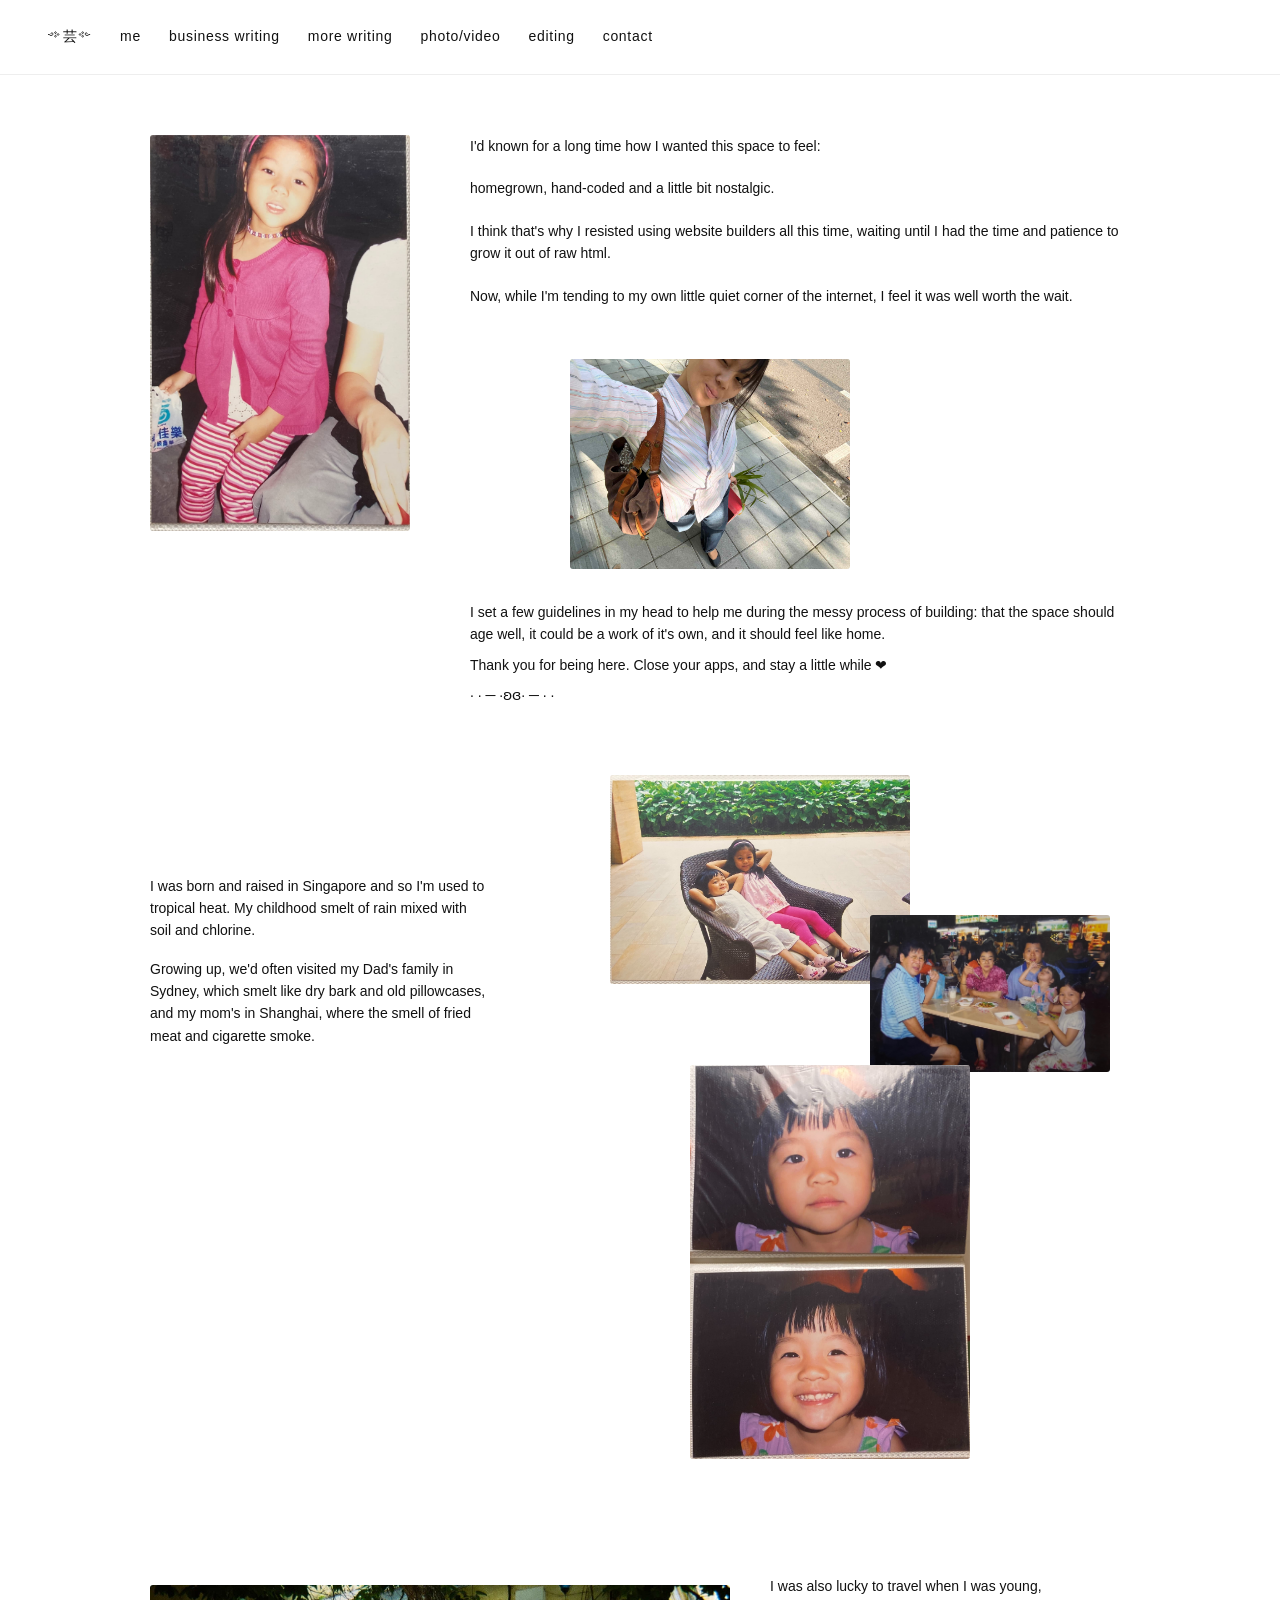
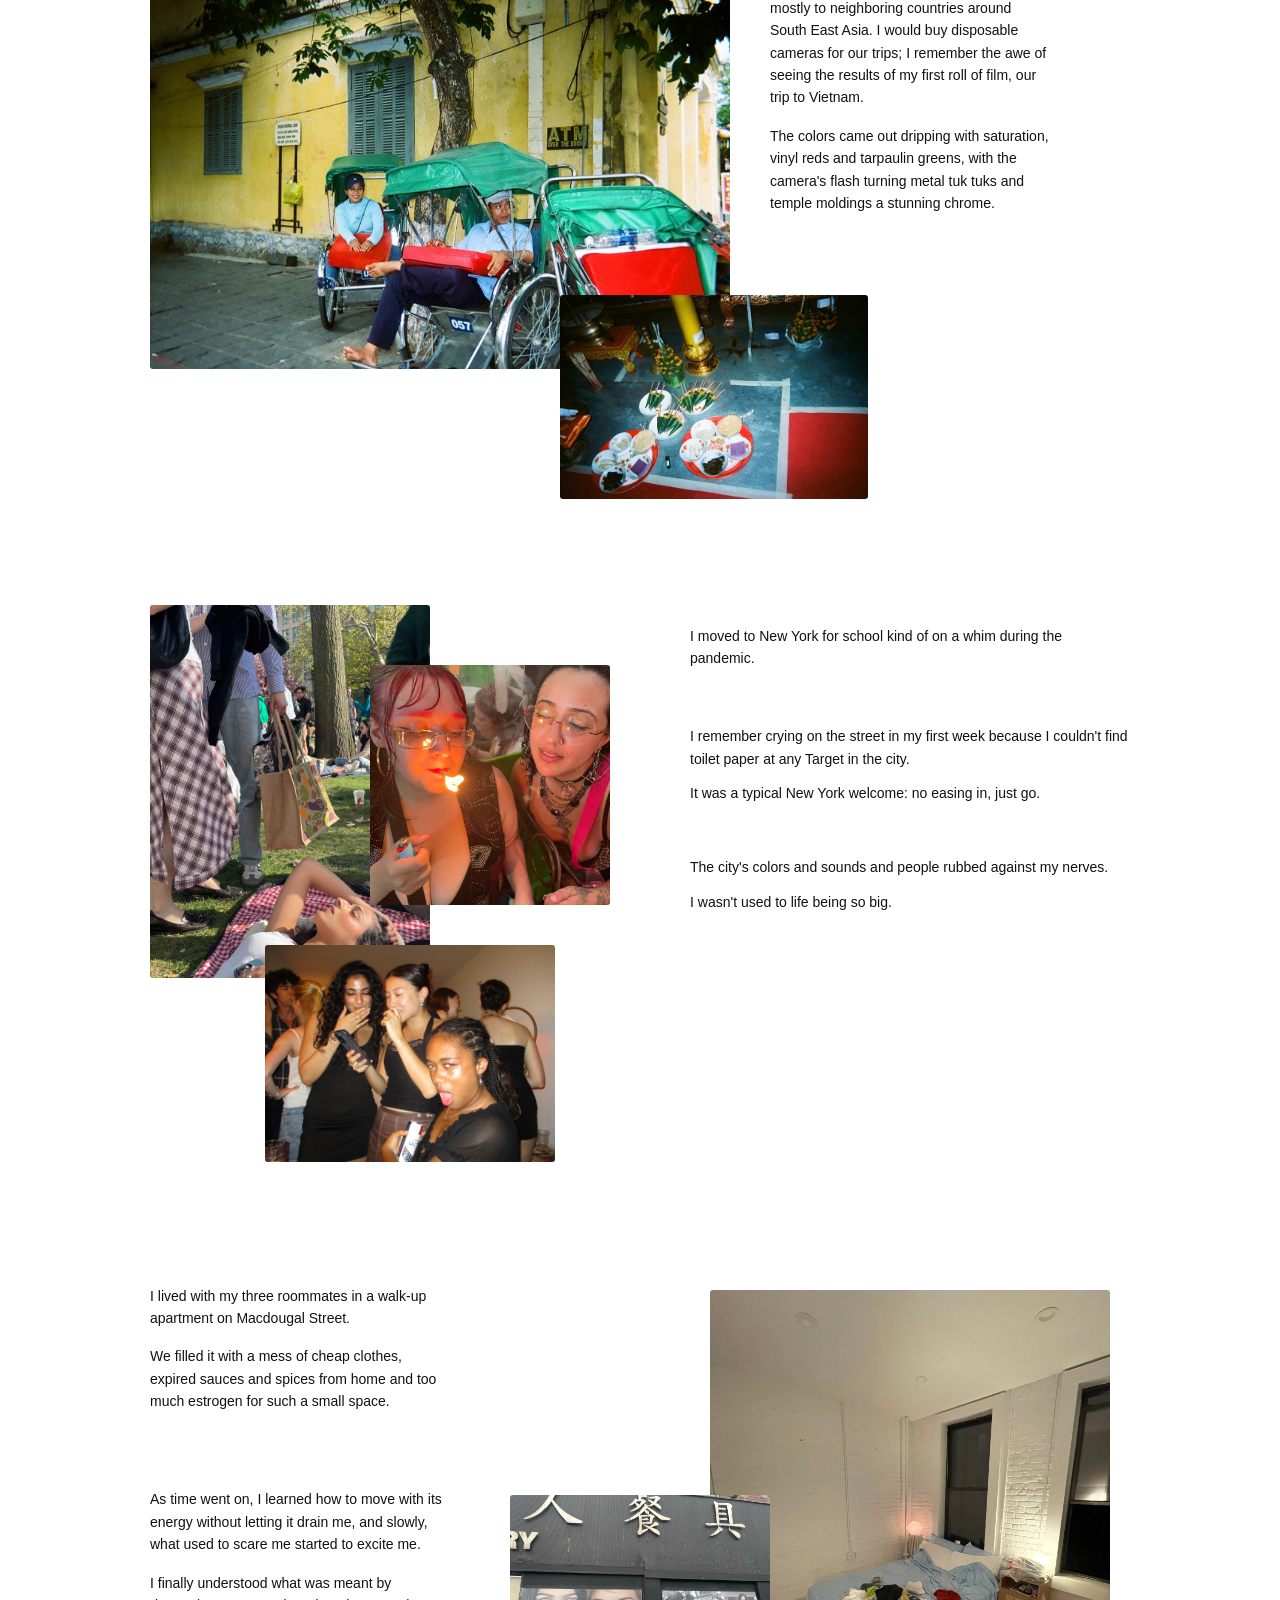
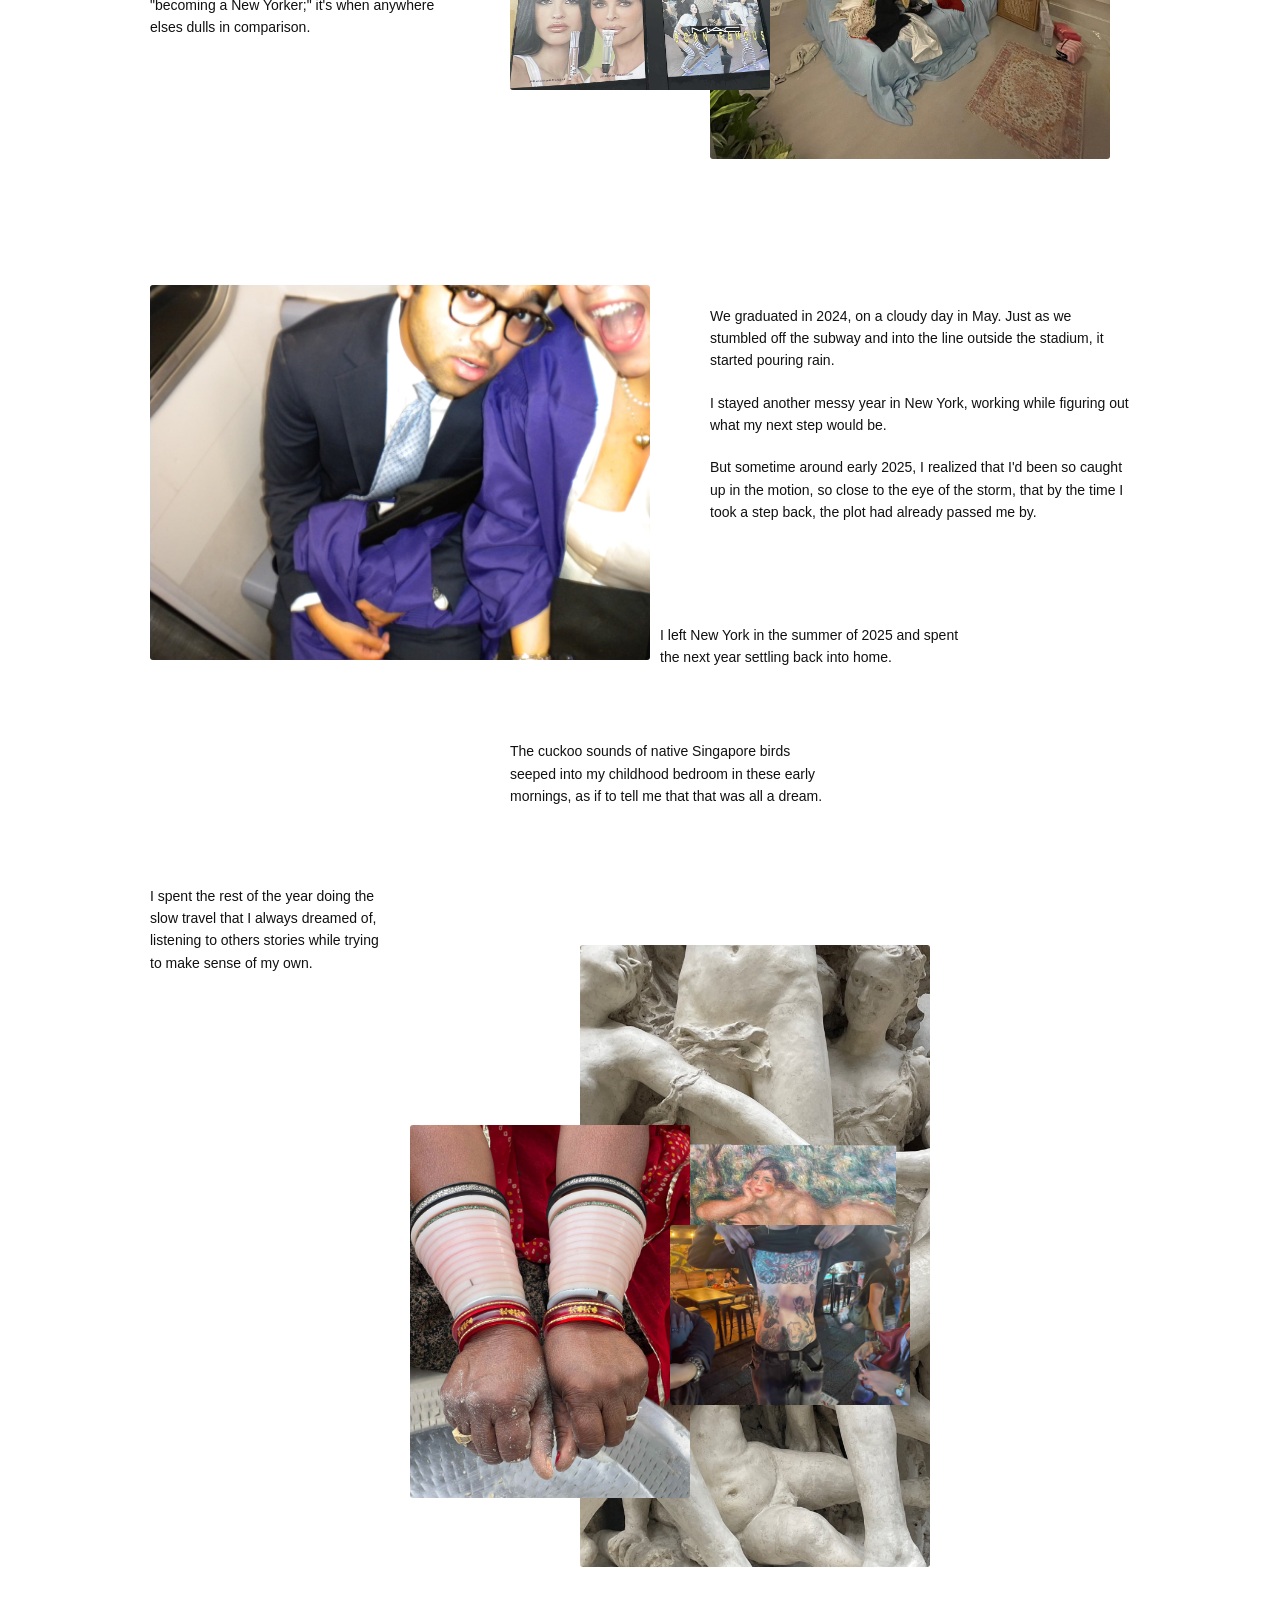
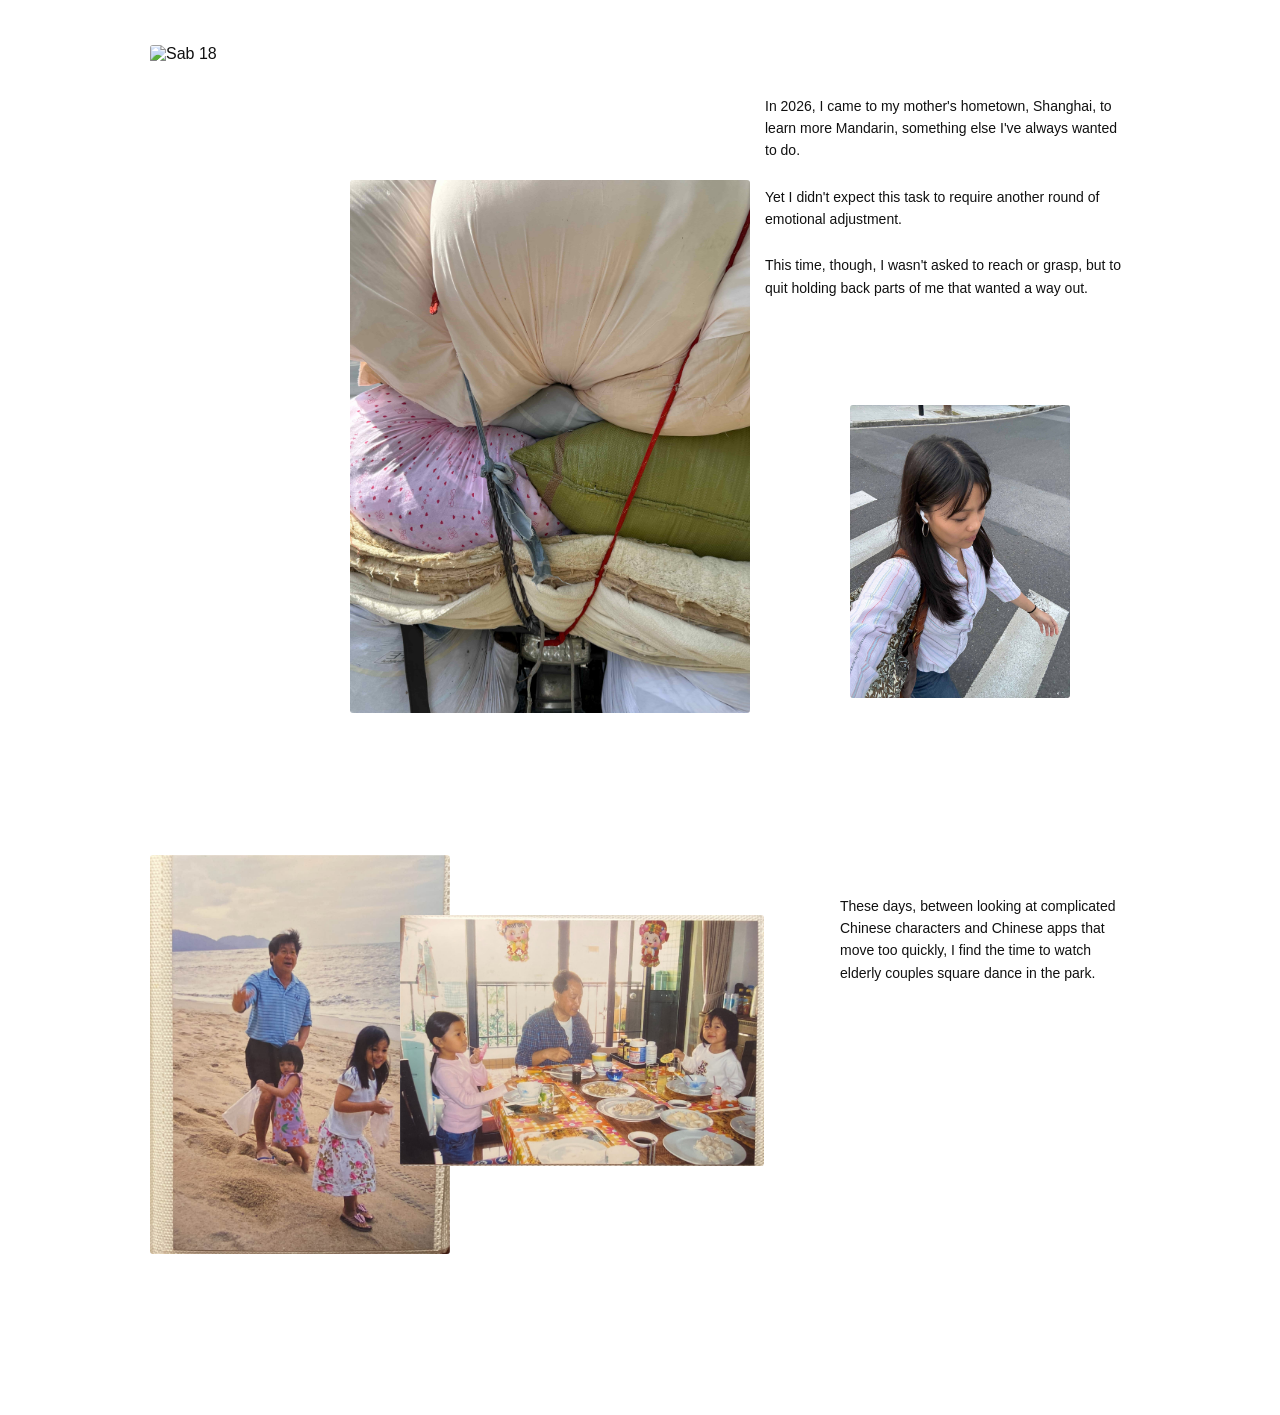
==== commit ce7052a9: "final copy and layout updates" ====
--- a/about-me.html
+++ b/about-me.html
@@ -22,18 +22,19 @@
 
       <div class="s1-right">
         <div class="s1-text">
-          <p>I've been meaning to have a place for my work for a while now.</p>
-          <p>The thought of having to announce my existence like portfolios often do made me uneasy.</p>
-          <p>Plus, the task of building a space that could collapse my past, present and kind of future that I imagine for myself, was daunting.</p>
+          
+          <p>I'd known for a long time how I wanted this space to feel: 
+          <p>                                   homegrown, hand-coded and a little bit nostalgic. </p>
+          <p>I think that's why I resisted using website builders all this time, waiting until I had the time and patience to grow it out of raw html.</p>
+          <p>Now, while I'm tending to my own little quiet corner of the internet, I feel it was well worth the wait. </p>
         </div>
 
         <img src="visual-media/about-me/aboutme-2.jpg" alt="Sab 2" class="s1-photo-2" />
 
         <div class="s1-caption">
-          <p>While designing this space, I thought it should at least have these characteristics:</p>
-          <p>That would age well,</p>
-          <p>that felt like home, and that I would be excited to return to</p>
-          <p>and that was a piece of work on its own</p>
+          <p>I set a few guidelines in my head to help me during the messy process of building: that the space should age well, it could be a work of it's own, and it should feel like home.</p>
+          <p>Thank you for being here. Close your apps, and stay a little while ❤︎ </p>
+          <p> · · ─ ·ʚɞ· ─ · · </p>
         </div>
       </div>
 
@@ -48,7 +49,7 @@
       <div class="s2-left">
         <div class="s2-text-top">
           <p>I was born and raised in Singapore and so I'm used to tropical heat. My childhood smelt of rain mixed with soil and chlorine.</p>
-          <p>Growing up, we'd often visited my Dad's family in Sydney, Australia, which smelt like dry bark and old pillowcases, and my mom's in Shanghai, where the smell of fried meat and cigarette smoke.</p>
+          <p>Growing up, we'd often visited my Dad's family in Sydney, which smelt like dry bark and old pillowcases, and my mom's in Shanghai, where the smell of fried meat and cigarette smoke.</p>
         </div>
         <div class="s2-text-bottom">
         </div>
@@ -74,8 +75,8 @@
       </div>
 
       <div class="s3-text">
-        <p>I was also lucky enough to travel when I was young, mostly to neighboring countries around South East Asia. I would buy disposable cameras for our trips; I remember being in total awe after seeing my first roll of film of our trip to Vietnam.<p>
-        <p>The colors came out dripping with saturation, vinyl reds and tarpaulin greens, with the camera's flash bleaching metal tuk tuks and temple moldings to chrome.</p>
+        <p>I was also lucky to travel when I was young, mostly to neighboring countries around South East Asia. I would buy disposable cameras for our trips; I remember the awe of seeing the results of my first roll of film, our trip to Vietnam.<p>
+        <p>The colors came out dripping with saturation, vinyl reds and tarpaulin greens, with the camera's flash turning metal tuk tuks and temple moldings a stunning chrome.</p>
       </div>
 
     </section>
@@ -95,11 +96,11 @@
       <div class="s4-text">
         <p class="s4-text-a">I moved to New York for school kind of on a whim during the pandemic.</p>
         <div class="s4-text-b">
-          <p>I remember sobbing on a stoop during move-in week because I couldn't find toilet paper at any Target in the city.</p>
-          <p>It was a typical New York welcome: no easing in, just starting.</p>
+          <p>I remember crying on the street in my first week because I couldn't find toilet paper at any Target in the city.</p>
+          <p>It was a typical New York welcome: no easing in, just go.</p>
         </div>
         <div class="s4-text-c">
-          <p>The city's colors and sounds and people jangled my nerves.</p>
+          <p>The city's colors and sounds and people rubbed against my nerves.</p>
           <p>I wasn't used to life being so big.</p>
         </div>
       </div>
@@ -118,8 +119,8 @@
           <p>We filled it with a mess of cheap clothes, expired sauces and spices from home and too much estrogen for such a small space.</p>
         </div>
         <div class="s5-text-bottom">
-          <p>As time went on, I learned how to harness its energy without letting it drain me, and slowly, what used to scare me started to excite me.</p>
-          <p>I understood "becoming a New Yorker" as reaching a point where all other cities started to feel a little dim.</p>
+          <p>As time went on, I learned how to move with its energy without letting it drain me, and slowly, what used to scare me started to excite me.</p>
+          <p>I finally understood what was meant by "becoming a New Yorker;" it's when anywhere elses dulls in comparison.</p>
         </div>
       </div>
 
@@ -142,15 +143,15 @@
 
       <div class="s6-right">
         <div class="s6-text-main">
-          <p>We graduated in 2024, on a rainy day in May. We ran in the rain, drank on the subway and danced in the streets.</p>
-          <p>I stayed on another messy year in New York, working while figuring out what the next step would look like.</p>
+          <p>We graduated in 2024, on a cloudy day in May. Just as we stumbled off the subway and into the line outside the stadium, it started pouring rain.</p>
+          <p>I stayed another messy year in New York, working while figuring out what my next step would be.</p>
           <p>But sometime around early 2025, I realized that I'd been so caught up in the motion, so close to the eye of the storm, that by the time I took a step back, the plot had already passed me by.</p>
         </div>
         <div class="s6-text-drift-right">
-          <p>I left the city the summer of 2025 and spent the next year settling back into home.</p>
+          <p>I left New York in the summer of 2025 and spent the next year settling back into home.</p>
         </div>
         <div class="s6-text-drift-left">
-          <p>I woke up to the cuckoo sounds of native birds in my childhood bedroom like it was all just a dream.</p>
+          <p>The cuckoo sounds of native Singapore birds seeped into my childhood bedroom in these early mornings, as if to tell me that that was all a dream.</p>
         </div>
       </div>
 
@@ -187,9 +188,9 @@
       </div>
 
       <div class="s8-text">
-        <p>In 2026, I came to my mother's hometown, Shanghai, to brush up on my Mandarin, something else I've always wanted to do.</p>
-        <p>What I didn't anticipate was that this task required its own emotional adjustment.</p>
-        <p>Not towards reaching or grasping, but learning to stop holding back the expressions that I'd always held in my body from, run free.</p>
+        <p>In 2026, I came to my mother's hometown, Shanghai, to learn more Mandarin, something else I've always wanted to do.</p>
+        <p>Yet I didn't expect this task to require another round of emotional adjustment.</p>
+        <p>This time, though, I wasn't asked to reach or grasp, but to quit holding back parts of me that wanted a way out.</p>
       </div>
 
     </section>
@@ -207,7 +208,6 @@
 
       <div class="s9-text">
         <p>These days, between looking at complicated Chinese characters and Chinese apps that move too quickly, I find the time to watch elderly couples square dance in the park.</p>
-        <p>If you made it this far, thank you for being here.</p>
       </div>
 
     </section>
--- a/css/about-me.css
+++ b/css/about-me.css
@@ -9,7 +9,7 @@
 }
 
 .about-main p {
-  font-size: 15px;
+  font-size: 14px;
   line-height: 1.6;
   color: #111;
   margin-bottom: 16px;
@@ -49,7 +49,7 @@
   border-radius: 3px;
   align-self: flex-end;
   margin-right: 280px;
-  margin-top: 30px;
+  margin-top: 0px;
 }
 
 /* caption text: black, not grey */
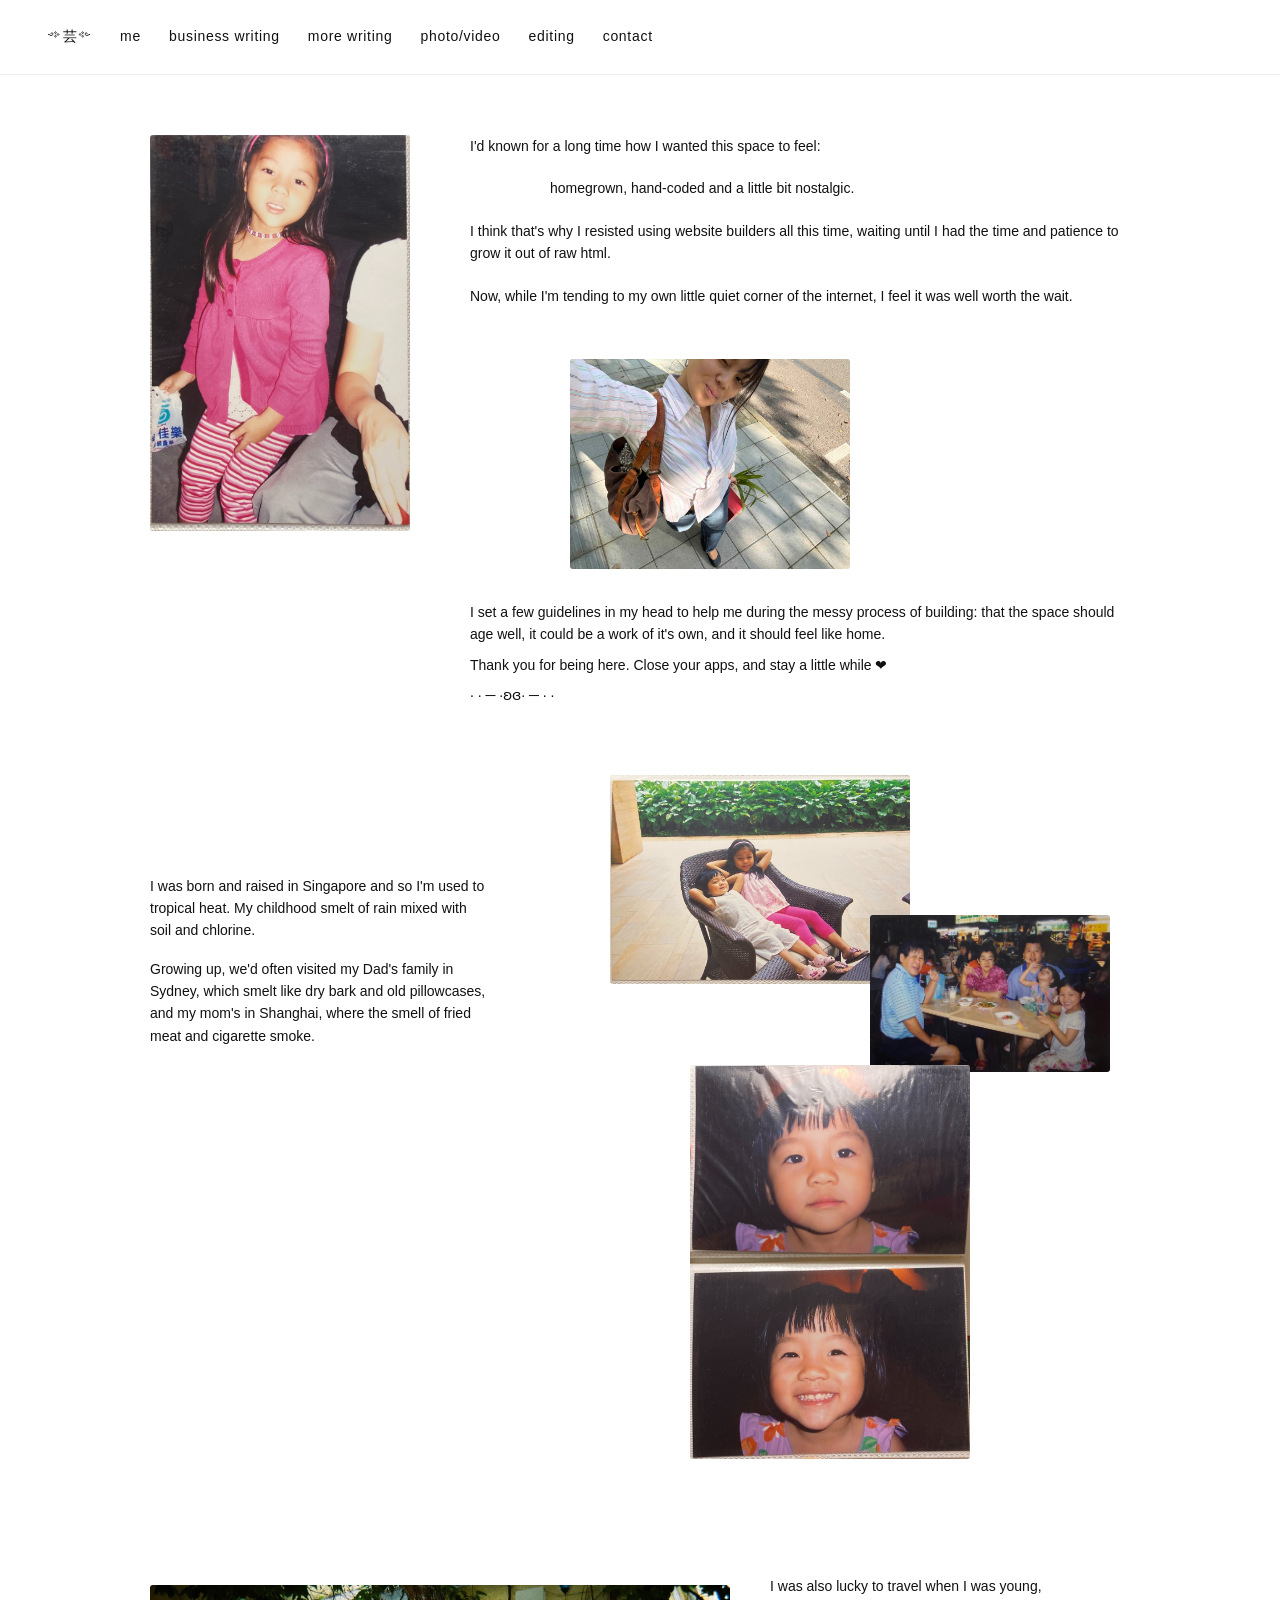
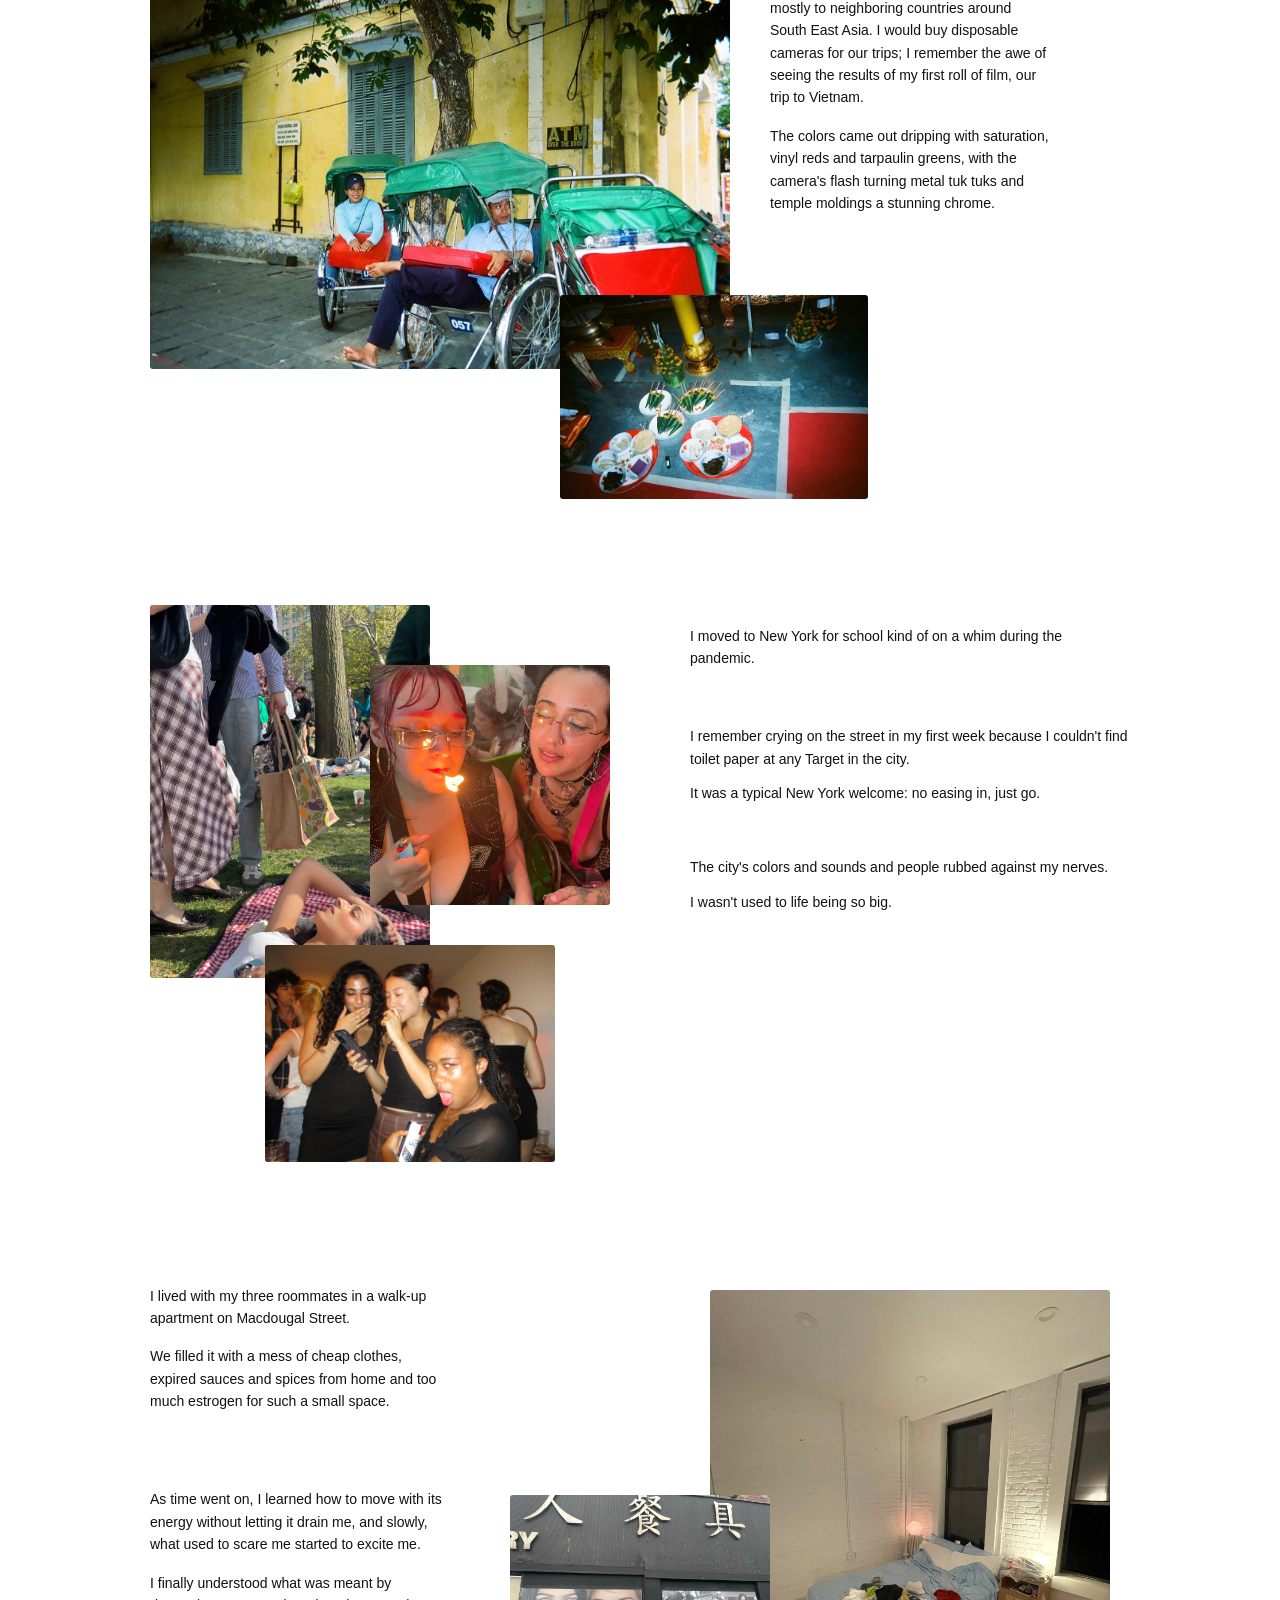
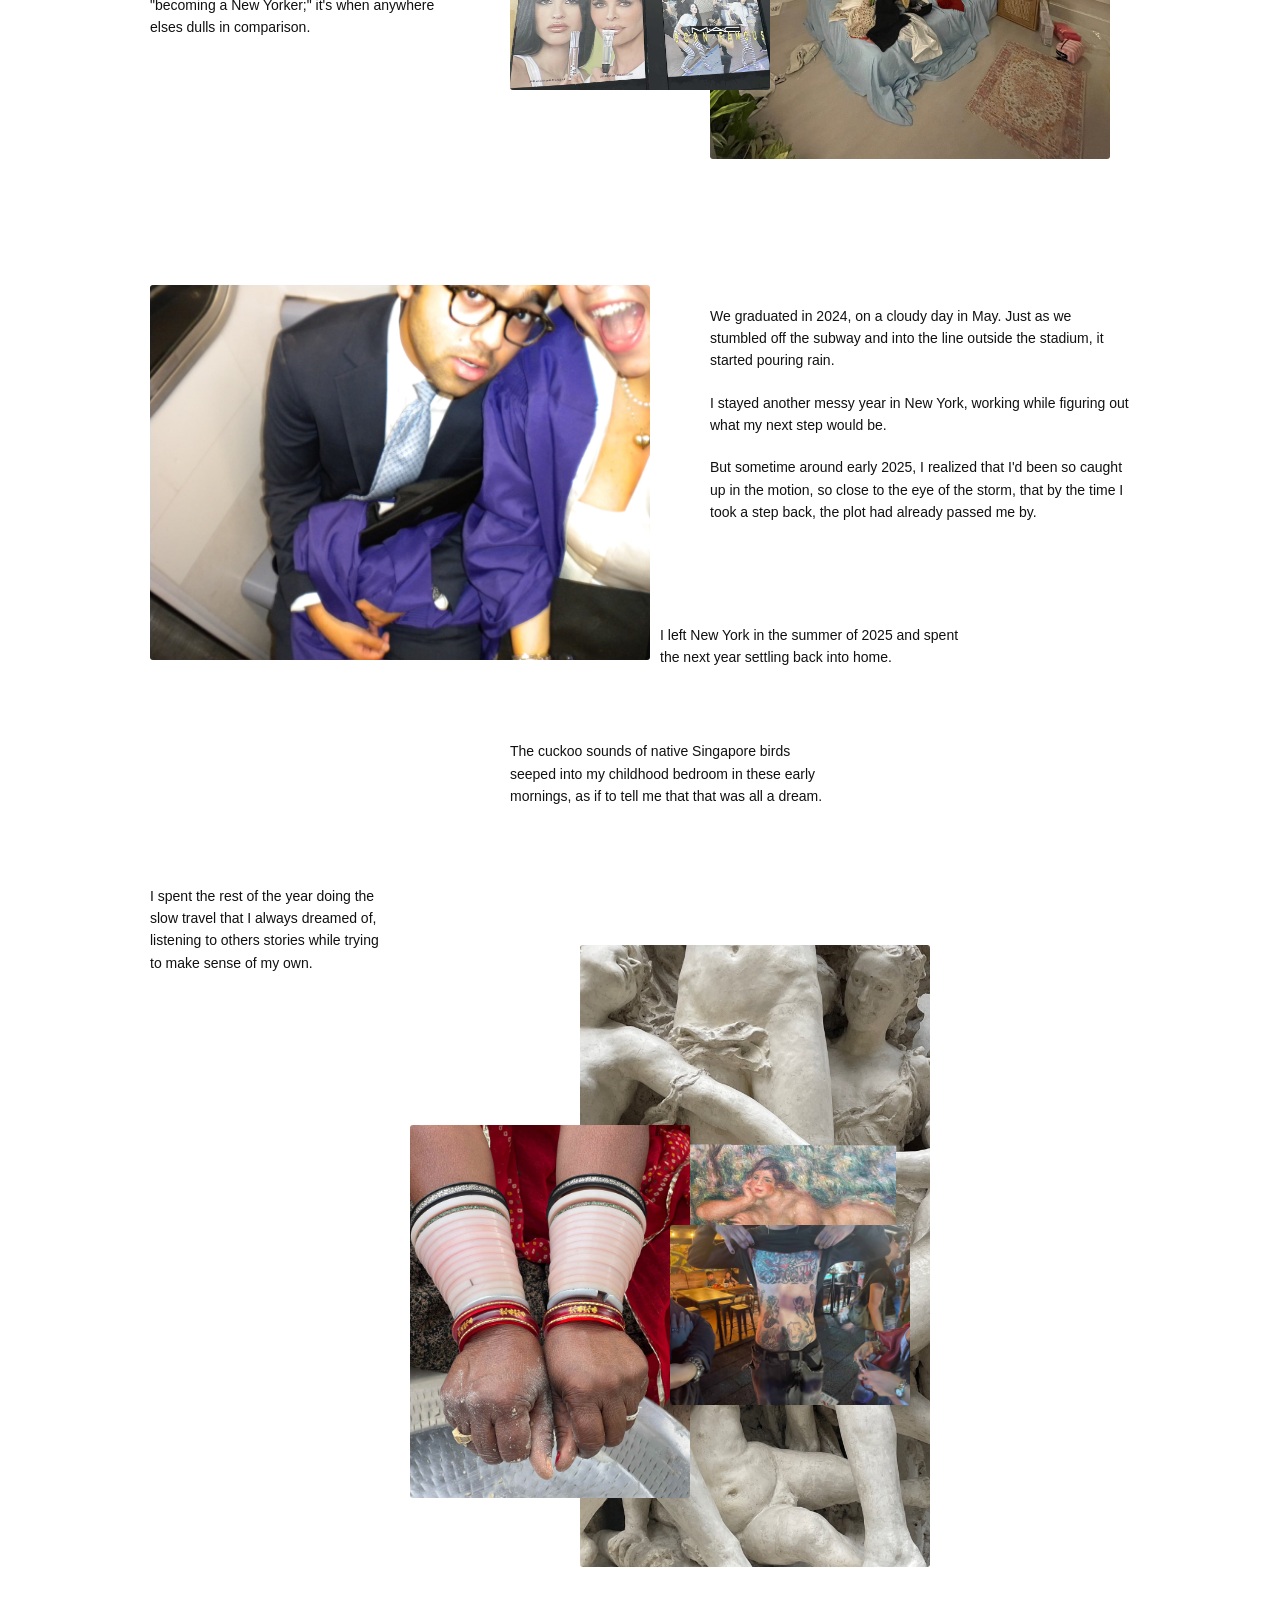
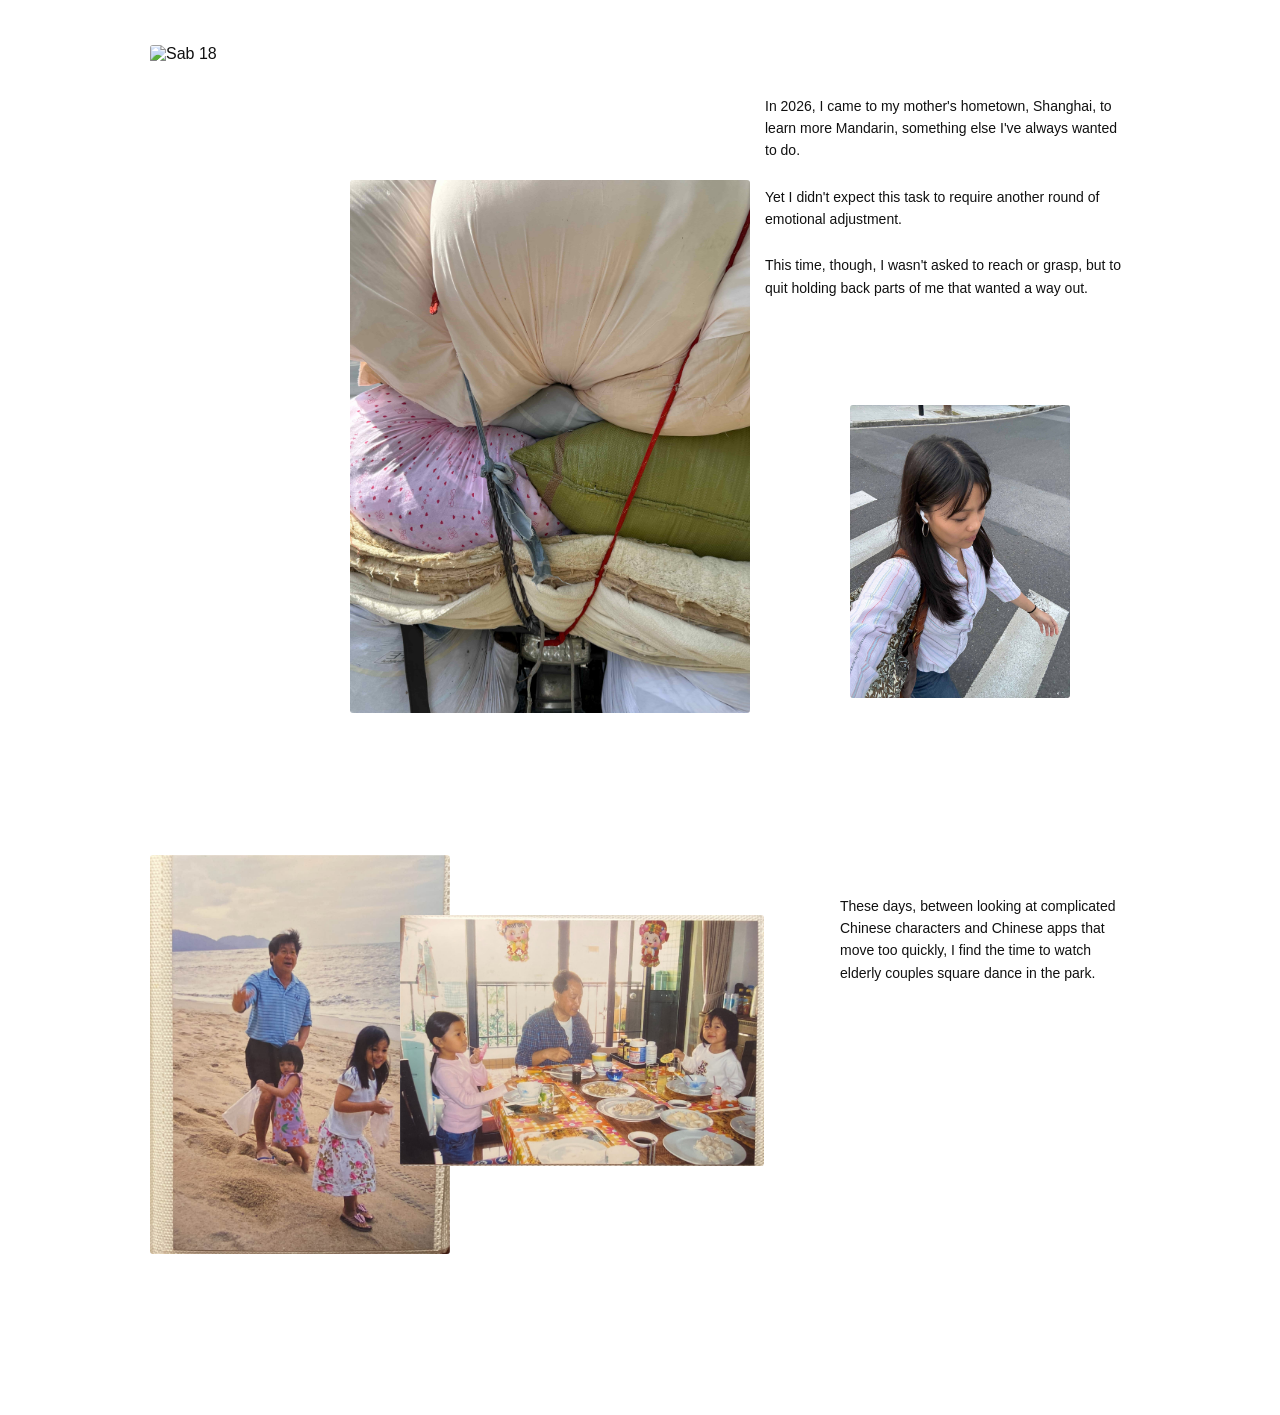
==== commit 7f3a3612: "add favicon" ====
--- a/about-me.html
+++ b/about-me.html
@@ -3,6 +3,7 @@
 <head>
   <meta charset="UTF-8">
   <meta name="viewport" content="width=device-width, initial-scale=1.0">
+  <link rel="icon" href="favicon.ico">
   <link rel="stylesheet" href="css/style.css">
   <link rel="stylesheet" href="css/about-me.css">
   <title>Me — Sab's Brain Dump</title>
@@ -24,7 +25,7 @@
         <div class="s1-text">
           
           <p>I'd known for a long time how I wanted this space to feel: 
-          <p>                                   homegrown, hand-coded and a little bit nostalgic. </p>
+          <p class="s1-tagline">homegrown, hand-coded and a little bit nostalgic.</p>
           <p>I think that's why I resisted using website builders all this time, waiting until I had the time and patience to grow it out of raw html.</p>
           <p>Now, while I'm tending to my own little quiet corner of the internet, I feel it was well worth the wait. </p>
         </div>
--- a/css/about-me.css
+++ b/css/about-me.css
@@ -57,6 +57,10 @@
   margin-bottom: 8px;
   color: #111;
   font-size: 14px;
+}
+
+.s1-tagline {
+  padding-left: 80px;
 }
 
 
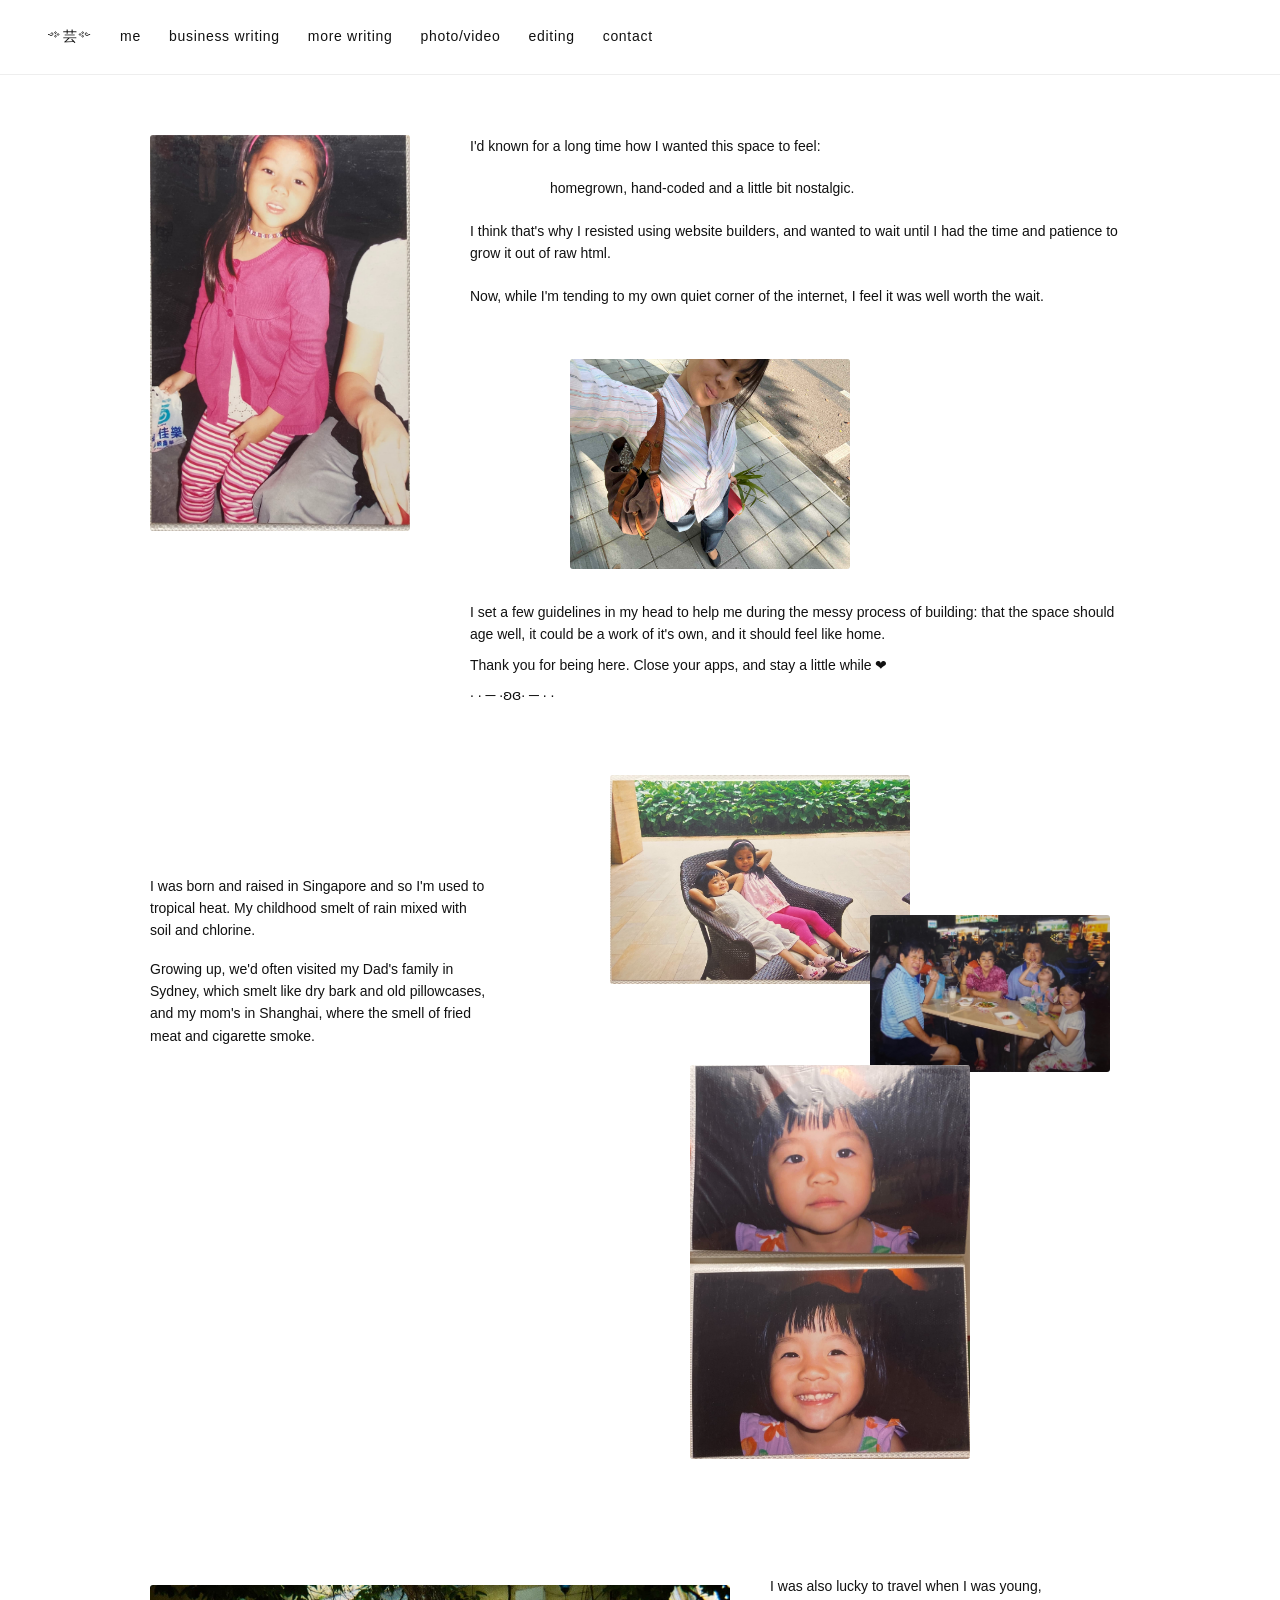
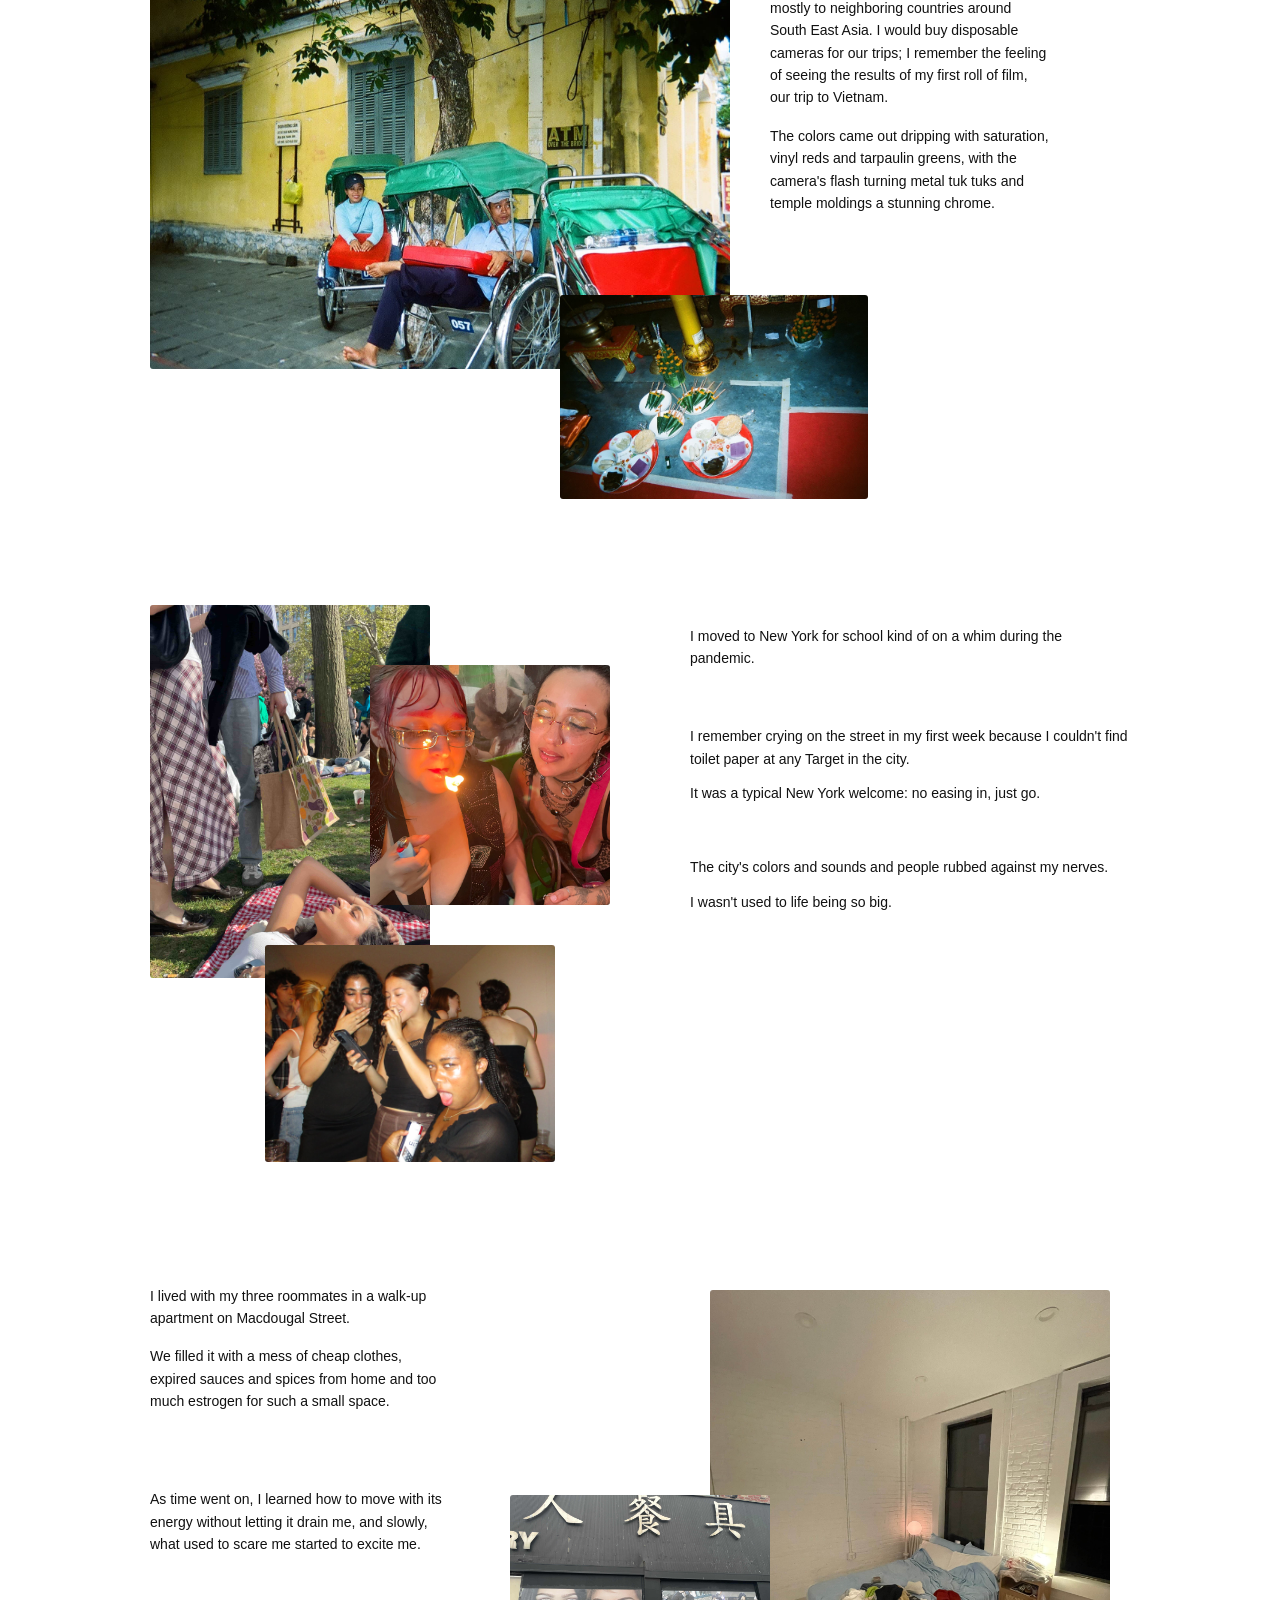
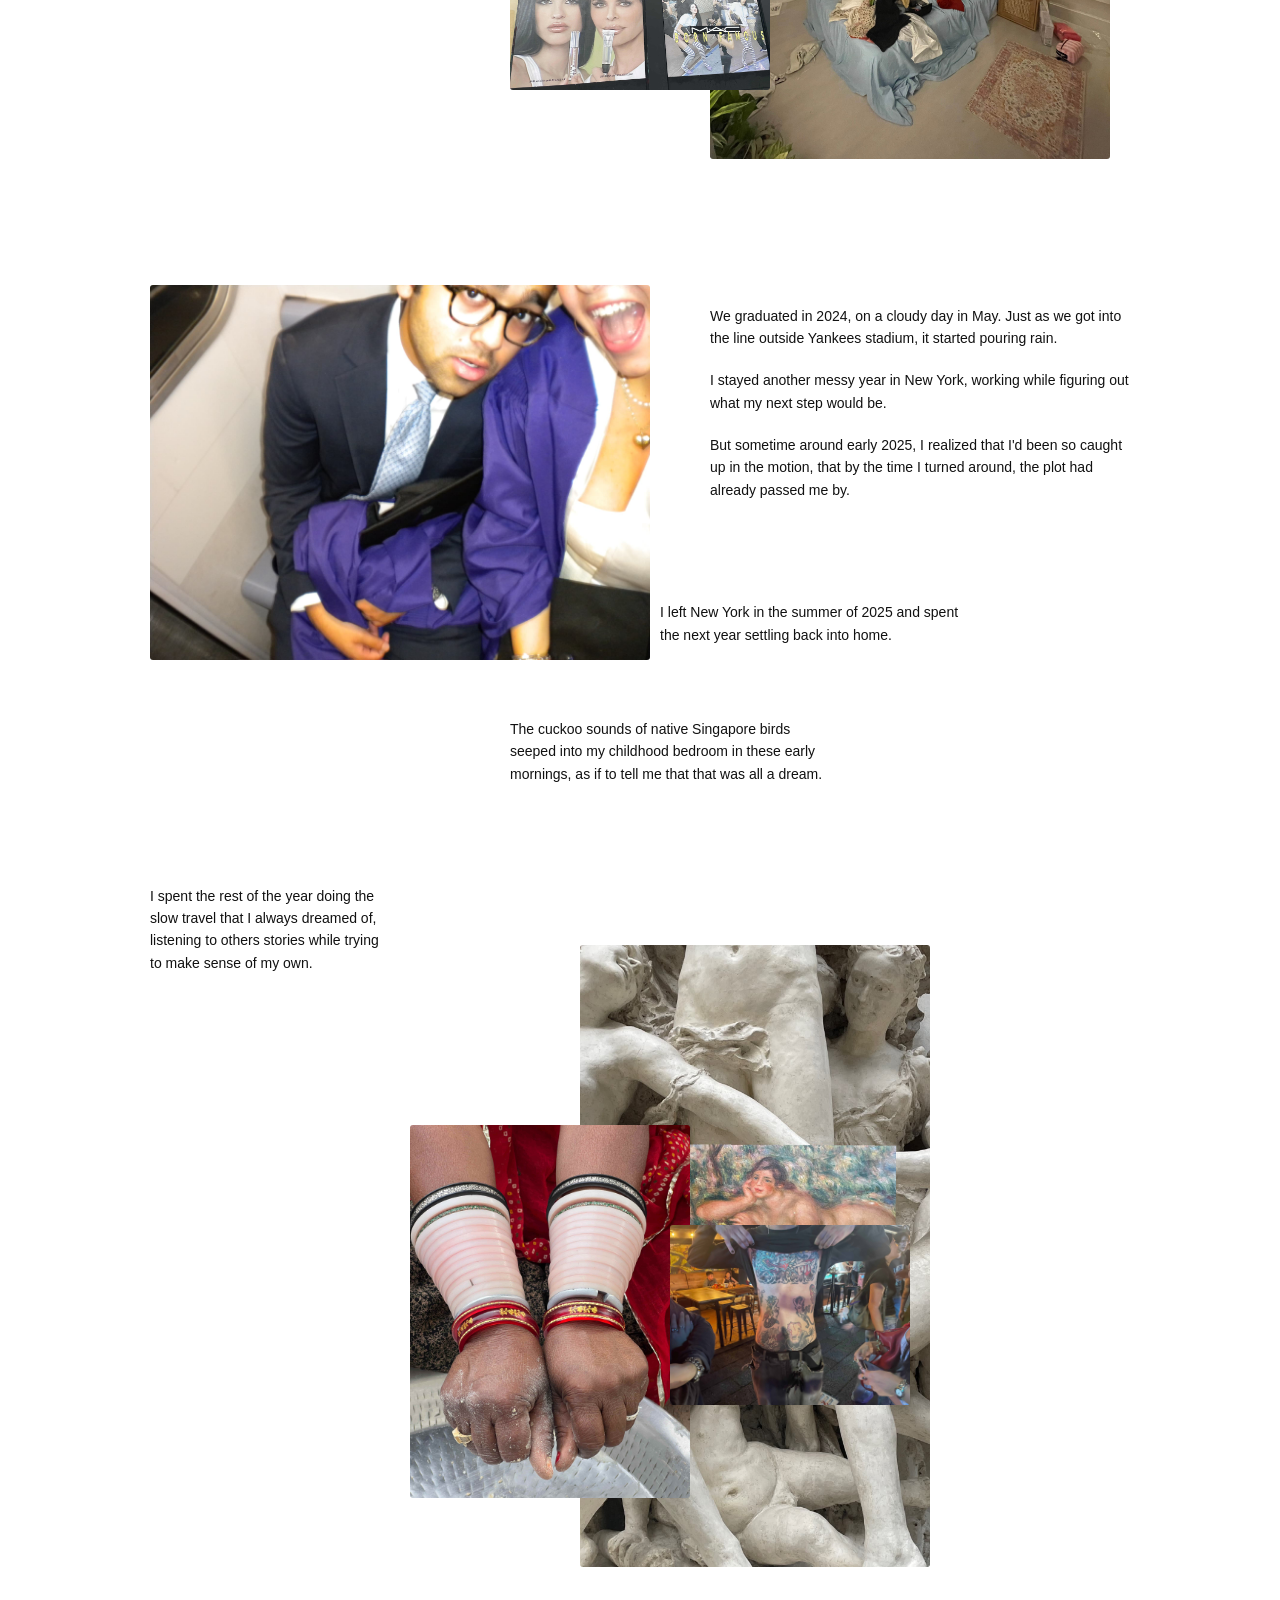
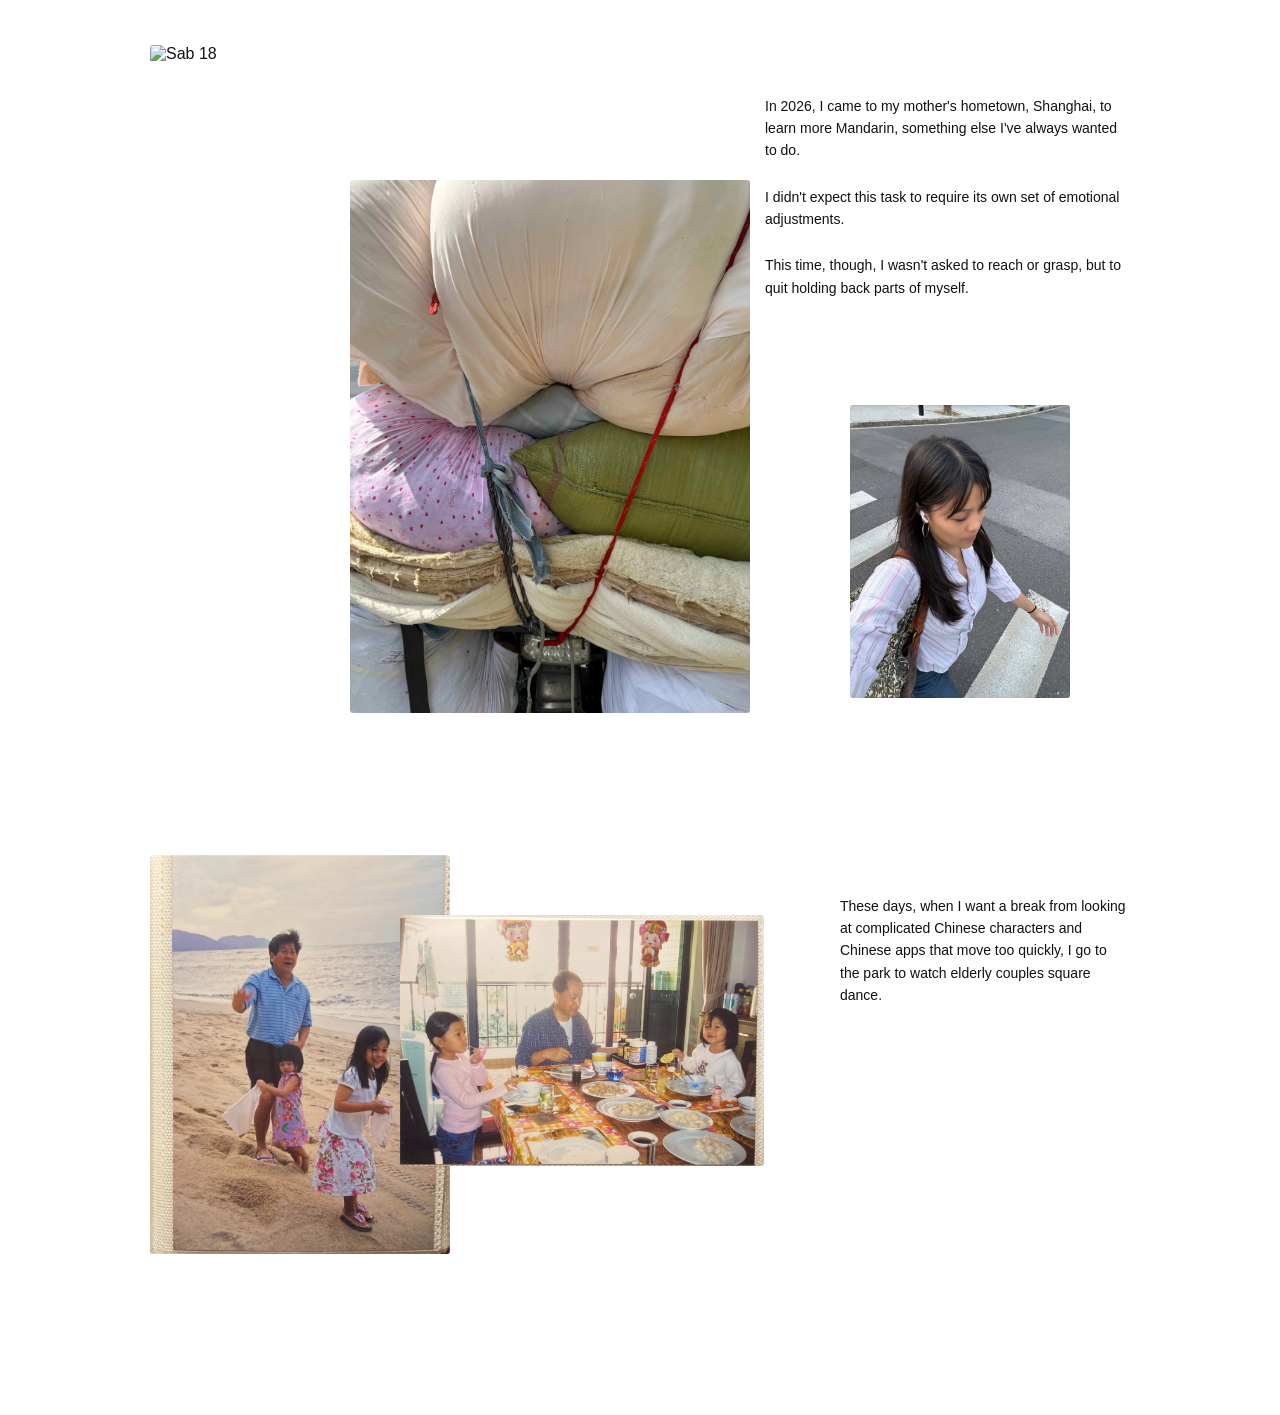
==== commit 4820433a: "your message here" ====
--- a/about-me.html
+++ b/about-me.html
@@ -26,8 +26,8 @@
           
           <p>I'd known for a long time how I wanted this space to feel: 
           <p class="s1-tagline">homegrown, hand-coded and a little bit nostalgic.</p>
-          <p>I think that's why I resisted using website builders all this time, waiting until I had the time and patience to grow it out of raw html.</p>
-          <p>Now, while I'm tending to my own little quiet corner of the internet, I feel it was well worth the wait. </p>
+          <p>I think that's why I resisted using website builders, and wanted to wait until I had the time and patience to grow it out of raw html.</p>
+          <p>Now, while I'm tending to my own quiet corner of the internet, I feel it was well worth the wait. </p>
         </div>
 
         <img src="visual-media/about-me/aboutme-2.jpg" alt="Sab 2" class="s1-photo-2" />
@@ -76,7 +76,7 @@
       </div>
 
       <div class="s3-text">
-        <p>I was also lucky to travel when I was young, mostly to neighboring countries around South East Asia. I would buy disposable cameras for our trips; I remember the awe of seeing the results of my first roll of film, our trip to Vietnam.<p>
+        <p>I was also lucky to travel when I was young, mostly to neighboring countries around South East Asia. I would buy disposable cameras for our trips; I remember the feeling of seeing the results of my first roll of film, our trip to Vietnam.<p>
         <p>The colors came out dripping with saturation, vinyl reds and tarpaulin greens, with the camera's flash turning metal tuk tuks and temple moldings a stunning chrome.</p>
       </div>
 
@@ -121,7 +121,6 @@
         </div>
         <div class="s5-text-bottom">
           <p>As time went on, I learned how to move with its energy without letting it drain me, and slowly, what used to scare me started to excite me.</p>
-          <p>I finally understood what was meant by "becoming a New Yorker;" it's when anywhere elses dulls in comparison.</p>
         </div>
       </div>
 
@@ -144,9 +143,9 @@
 
       <div class="s6-right">
         <div class="s6-text-main">
-          <p>We graduated in 2024, on a cloudy day in May. Just as we stumbled off the subway and into the line outside the stadium, it started pouring rain.</p>
+          <p>We graduated in 2024, on a cloudy day in May. Just as we got into the line outside Yankees stadium, it started pouring rain.</p>
           <p>I stayed another messy year in New York, working while figuring out what my next step would be.</p>
-          <p>But sometime around early 2025, I realized that I'd been so caught up in the motion, so close to the eye of the storm, that by the time I took a step back, the plot had already passed me by.</p>
+          <p>But sometime around early 2025, I realized that I'd been so caught up in the motion, that by the time I turned around, the plot had already passed me by.</p>
         </div>
         <div class="s6-text-drift-right">
           <p>I left New York in the summer of 2025 and spent the next year settling back into home.</p>
@@ -190,8 +189,8 @@
 
       <div class="s8-text">
         <p>In 2026, I came to my mother's hometown, Shanghai, to learn more Mandarin, something else I've always wanted to do.</p>
-        <p>Yet I didn't expect this task to require another round of emotional adjustment.</p>
-        <p>This time, though, I wasn't asked to reach or grasp, but to quit holding back parts of me that wanted a way out.</p>
+        <p>I didn't expect this task to require its own set of emotional adjustments.</p>
+        <p>This time, though, I wasn't asked to reach or grasp, but to quit holding back parts of myself.</p>
       </div>
 
     </section>
@@ -208,7 +207,7 @@
       </div>
 
       <div class="s9-text">
-        <p>These days, between looking at complicated Chinese characters and Chinese apps that move too quickly, I find the time to watch elderly couples square dance in the park.</p>
+        <p>These days, when I want a break from looking at complicated Chinese characters and Chinese apps that move too quickly, I go to the park to watch elderly couples square dance.</p>
       </div>
 
     </section>
